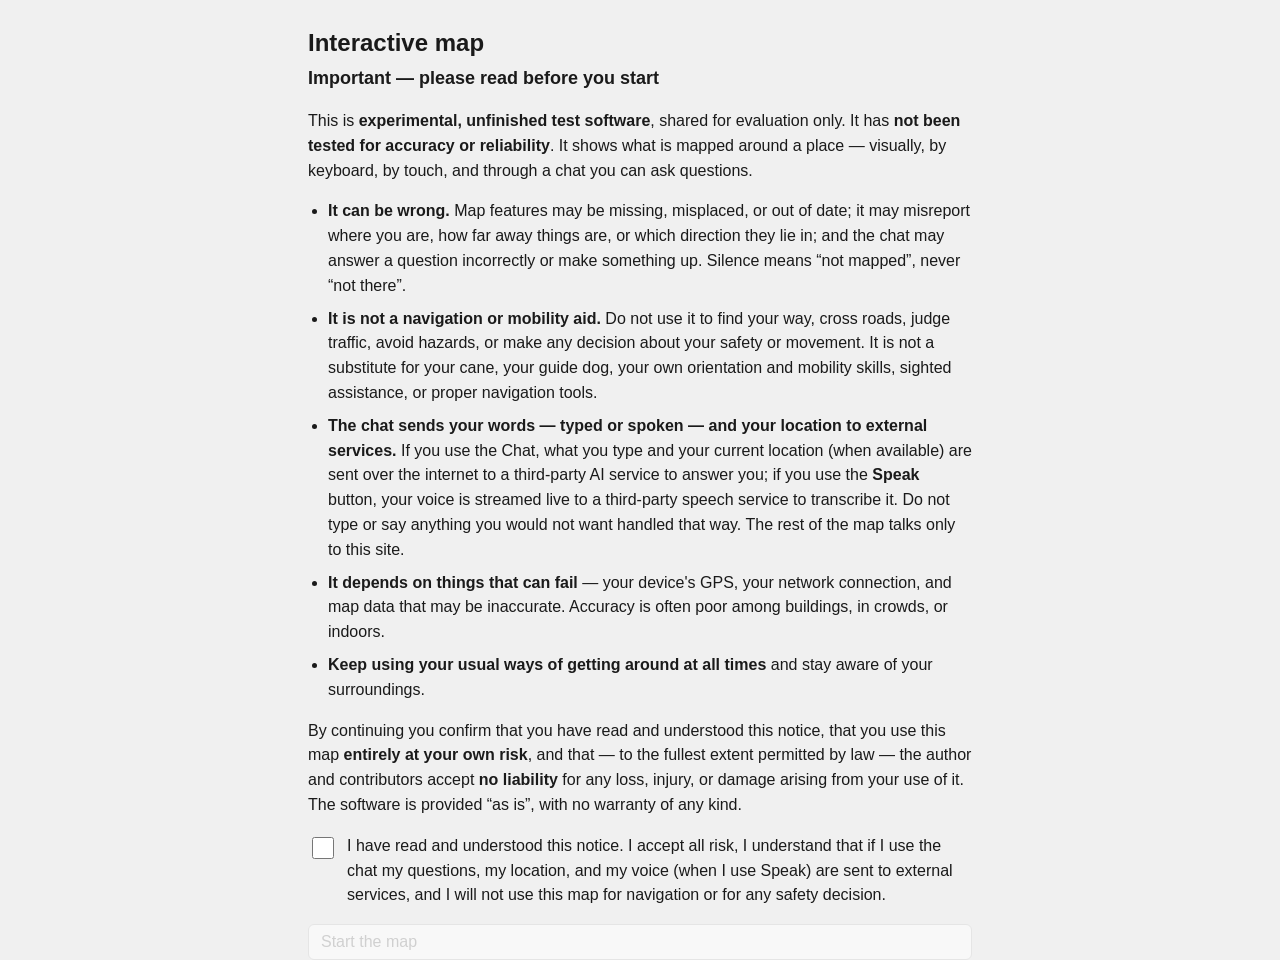
==== web-app/index.html @ 7e8e8bae "First load: slim index, preconnect, real-viewport warm-up, and an honest busy state Four pieces, one" ====
<!DOCTYPE html>
<html lang="en">
<head>
    <meta charset="UTF-8">
    <meta name="viewport" content="width=device-width, initial-scale=1.0">
    <title>Accessible Interactive Map</title>
    <!-- Tiles live on their own origin: set up that TLS connection while the
         page is still parsing, so the first index/tile fetch doesn't pay for
         it on the critical path. crossorigin because the app uses fetch()
         (CORS) — a plain preconnect would open the wrong kind of socket.
         (Dev tile overrides via ?tiles= just don't benefit; harmless.) -->
    <link rel="preconnect" href="https://tiles.a11ybob.com" crossorigin>
    <link rel="stylesheet" href="styles/main.css">
</head>
<body>
    <!-- ── Disclaimer gate ───────────────────────────────────────────────────
         Shown first, like every map in this family; the app (skip links,
         header, map, captions) stays hidden — and out of the accessibility
         tree — until accepted. Viewing the map is itself gaining information,
         so the terms come before the map, not before any one feature.
         Re-shown every visit (no localStorage). Acceptance is also the user
         gesture the speech engine needs. -->
    <main id="map-gate" class="map-gate">
        <h1>Interactive map</h1>
        <h2>Important — please read before you start</h2>
        <div class="map-gate__body">
            <p>
                This is <strong>experimental, unfinished test software</strong>, shared
                for evaluation only. It has <strong>not been tested for accuracy or
                reliability</strong>. It shows what is mapped around a place — visually,
                by keyboard, by touch, and through a chat you can ask questions.
            </p>
            <ul>
                <li>
                    <strong>It can be wrong.</strong> Map features may be missing,
                    misplaced, or out of date; it may misreport where you are, how far
                    away things are, or which direction they lie in; and the chat may
                    answer a question incorrectly or make something up. Silence means
                    &ldquo;not mapped&rdquo;, never &ldquo;not there&rdquo;.
                </li>
                <li>
                    <strong>It is not a navigation or mobility aid.</strong> Do not use
                    it to find your way, cross roads, judge traffic, avoid hazards, or
                    make any decision about your safety or movement. It is not a
                    substitute for your cane, your guide dog, your own orientation and
                    mobility skills, sighted assistance, or proper navigation tools.
                </li>
                <li>
                    <strong>The chat sends your words &mdash; typed or spoken &mdash; and
                    your location to external services.</strong> If you use the Chat, what
                    you type and your current location (when available) are sent over the
                    internet to a third-party AI service to answer you; if you use the
                    <strong>Speak</strong> button, your voice is streamed live to a
                    third-party speech service to transcribe it. Do not type or say
                    anything you would not want handled that way. The rest of the map
                    talks only to this site.
                </li>
                <li>
                    <strong>It depends on things that can fail</strong> — your device's
                    GPS, your network connection, and map data that may be inaccurate.
                    Accuracy is often poor among buildings, in crowds, or indoors.
                </li>
                <li>
                    <strong>Keep using your usual ways of getting around at all
                    times</strong> and stay aware of your surroundings.
                </li>
            </ul>
            <p class="map-gate__risk">
                By continuing you confirm that you have read and understood this notice,
                that you use this map <strong>entirely at your own risk</strong>, and
                that — to the fullest extent permitted by law — the author and
                contributors accept <strong>no liability</strong> for any loss, injury,
                or damage arising from your use of it. The software is provided
                &ldquo;as is&rdquo;, with no warranty of any kind.
            </p>
        </div>
        <p class="map-gate__consent">
            <label>
                <input type="checkbox" id="gate-accept">
                I have read and understood this notice. I accept all risk, I understand
                that if I use the chat my questions, my location, and my voice (when I
                use Speak) are sent to external services, and I will not use this map
                for navigation or for any safety decision.
            </label>
        </p>
        <button id="gate-start" class="control-button map-gate__start" type="button" disabled>
            Start the map
        </button>
    </main>

    <!-- Skip links: the first tab stops (tabindex 1, 2, 3 — ahead of every
         banded control). Visually hidden until focused. "Skip to map" lands on
         the first feature that is BOTH in a selected rotor category AND on
         screen — the same viewport-only focus set you reach tabbing in from the
         header — so the user arrives on something they can see and operate.
         "Skip to chat" lands on the chat input, ready to type; it hides with
         the panel (desktop off), like the compass link hides with the rose. -->
    <a href="#compass-navigator" id="skip-to-compass" class="skip-link" tabindex="1" hidden>Skip to compass</a>
    <a href="#map-svg" id="skip-to-map" class="skip-link" tabindex="2" hidden>Skip to map</a>
    <a href="#chat-input" id="skip-to-chat" class="skip-link" tabindex="3" hidden>Skip to chat</a>

    <!-- Control Sidebar -->
    <!-- The map's header (banner landmark), NAMED by the visible "Menu" text via
         aria-labelledby. "Menu" is heading-STYLED, not a heading — the page has
         exactly one heading in its outline, the sr-only H1 in <main>. -->
    <div id="control-sidebar" class="control-sidebar" role="banner" aria-labelledby="sidebar-label" hidden>
        <div class="sidebar-header">
            <div class="sidebar-title" id="sidebar-label">Menu</div>
            <button id="sidebar-toggle" class="sidebar-toggle" aria-label="Toggle sidebar" aria-expanded="true" tabindex="3">
                <span class="icon hamburger-icon" style="display: none;">☰</span>
                <span class="icon close-icon">✕</span>
            </button>
        </div>
        
        <div class="sidebar-content">
            <!-- Speak — the voice conversation, first stop in the menu. One tap
                 opens the hands-free loop (Chat.js); no panel needed to talk.
                 The typed conversation lives in the chat PANEL over the map;
                 the consent for what the chat sends off-device lives in the
                 page GATE, accepted before the map is seen at all. -->
            <button id="chat-speak" class="control-button" type="button" aria-pressed="false" tabindex="4">
                <span class="icon" aria-hidden="true">🎙️</span>
                <span class="label">Speak</span>
            </button>

            <!-- Settings live in a dialog (audio, location tracking, follow me,
                 heading up, navigation rose) so the header holds ACTIONS and
                 settings are one stop. -->
            <button id="open-settings" class="control-button" aria-haspopup="dialog" tabindex="4">
                <span class="icon" aria-hidden="true">⚙️</span>
                <span class="label">Settings</span>
            </button>


            <!-- Search Accordion -->
            <div class="accordion-item">
                <button class="accordion-header" aria-expanded="false" aria-controls="navigation-content" tabindex="5">
                    <span class="icon" aria-hidden="true">🔍</span>
                    <span class="label">Search</span>
                    <span class="accordion-arrow">▼</span>
                </button>
                <div id="navigation-content" class="accordion-content" hidden>
                    <div id="destination-search">
                        <label for="destination-input">Search the map</label>
                        <!-- No placeholder: muted placeholder text fails AAA 1.4.6
                             contrast and vanishes on input. A visible hint below
                             the field, wired with aria-describedby, replaces it. -->
                        <input type="text" id="destination-input" aria-describedby="search-hint" tabindex="6">
                        <button id="search-button" tabindex="7">Search</button>
                        <span id="search-hint" class="search-hint">Find a place, address, or feature — a library, a washroom, “123 Main Street”. Tick a box to show only accessible results.</span>
                    </div>
                </div>
            </div>
            
            <!-- Filter Accordion -->
            <div class="accordion-item">
                <button class="accordion-header" aria-expanded="false" aria-controls="filter-content" tabindex="100">
                    <span class="icon" aria-hidden="true">🎛️</span>
                    <span class="label">Filters</span>
                    <span class="accordion-arrow">▼</span>
                </button>
                <div id="filter-content" class="accordion-content" hidden>
                    <fieldset>
                        <legend class="screen-reader-only">Show map features by category</legend>
                        <div id="filter-groups"></div>
                    </fieldset>
                </div>
            </div>
            
            <!-- Map Level Accordion -->
            <div class="accordion-item">
                <button class="accordion-header" aria-expanded="false" aria-controls="level-content" tabindex="3500">
                    <span class="icon" aria-hidden="true">🛗</span>
                    <span class="label">Map level</span>
                    <span class="accordion-arrow">▼</span>
                </button>
                <div id="level-content" class="accordion-content" hidden>
                    <fieldset id="level-switch">
                        <legend>Map level — show any combination</legend>
                        <p class="level-hint" id="level-hint">Toronto stacks vertically. The street level is on by default; the underground and elevated levels are overlays you can switch on or off independently, in any combination.</p>
                        <label class="level-option"><input type="checkbox" name="map-level" value="above" tabindex="3501"> <span class="level-name">Elevated road <span class="level-sub">(Gardiner)</span></span></label>
                        <label class="level-option"><input type="checkbox" name="map-level" value="surface" checked tabindex="3502"> <span class="level-name">Street level</span></label>
                        <label class="level-option"><input type="checkbox" name="map-level" value="path" tabindex="3503"> <span class="level-name">Underground walkway <span class="level-sub">(PATH)</span></span></label>
                        <label class="level-option"><input type="checkbox" name="map-level" value="transit" tabindex="3504"> <span class="level-name">Rail transit <span class="level-sub">(subway / streetcar / LRT)</span></span></label>
                    </fieldset>
                </div>
            </div>

            <!-- Rotor Accordion -->
            <div class="accordion-item">
                <button class="accordion-header" aria-expanded="false" aria-controls="rotor-content" tabindex="4000">
                    <span class="icon" aria-hidden="true">🎯</span>
                    <span class="label">Rotor</span>
                    <span class="accordion-arrow">▼</span>
                </button>
                <div id="rotor-content" class="accordion-content" hidden>
                    <fieldset>
                        <legend class="screen-reader-only">Navigate by category or feature type</legend>
                        
                        <!-- Clear All button -->
                        <button type="button" class="clear-all-rotor" aria-label="Clear all rotor selections" tabindex="4001">
                            <span class="icon" aria-hidden="true">🗑️</span>
                            Clear All
                        </button>

                        <div id="rotor-groups"></div>
                    </fieldset>
                </div>
            </div>
        </div>
    </div>

    <main hidden>
        <h1 id="app-title" class="screen-reader-only" tabindex="-1">Interactive map demo</h1>
        <!-- Busy state between Start and the first full render: the dialog
             goes IMMEDIATELY, this shows in its place, and the announcement
             goes through #map-announcements ("Loading the map…" / "Map
             ready."). Static text, not a spinner — nothing to reduce for
             prefers-reduced-motion, and the map renders whole, never
             partially. -->
        <div id="map-busy" class="map-busy" hidden>
            <p class="map-busy__text">Loading the map&hellip;</p>
        </div>
        <div id="map-container">
            <!-- tabindex -1: programmatic focus only (the skip-link fallback). The
                 canvas is NOT a Tab stop — every visible feature already is, and the
                 compass gives the keydown host focus — so a stop here is friction. -->
            <svg id="map-svg" role="document" aria-label="Interactive map" tabindex="-1"
                 width="100%" height="100%" viewBox="0 0 800 600"
                 xmlns="http://www.w3.org/2000/svg">
                <!-- Map content that ROTATES in heading-up mode. The avatar
                     (#user-location) is kept OUTSIDE so it stays put at the centre
                     while the world turns around it. -->
                <g id="map-rotate">
                    <g id="map-tiles"></g>
                    <g id="map-features"></g>
                    <g id="map-labels"></g>
                    <g id="navigation-route"></g>
                </g>
                <g id="user-location"></g>
            </svg>
            
            <!-- Compass Navigator -->
            <div id="compass-navigator" class="compass-navigator" role="complementary" aria-label="Map navigation compass">
                <div class="compass-ring">
                    <button id="nav-n" class="nav-button nav-n" aria-label="Pan north" tabindex="8000">
                        <svg viewBox="0 0 24 24" aria-hidden="true">
                            <path d="M12 4 L8 12 L12 10 L16 12 Z"/>
                        </svg>
                    </button>
                    <button id="nav-ne" class="nav-button nav-ne" aria-label="Pan northeast" tabindex="8001">
                        <svg viewBox="0 0 24 24" aria-hidden="true">
                            <path d="M12 4 L8 12 L12 10 L16 12 Z" transform="rotate(45 12 12)"/>
                        </svg>
                    </button>
                    <button id="nav-e" class="nav-button nav-e" aria-label="Pan east" tabindex="8002">
                        <svg viewBox="0 0 24 24" aria-hidden="true">
                            <path d="M20 12 L12 8 L14 12 L12 16 Z"/>
                        </svg>
                    </button>
                    <button id="nav-se" class="nav-button nav-se" aria-label="Pan southeast" tabindex="8003">
                        <svg viewBox="0 0 24 24" aria-hidden="true">
                            <path d="M12 4 L8 12 L12 10 L16 12 Z" transform="rotate(135 12 12)"/>
                        </svg>
                    </button>
                    <button id="nav-s" class="nav-button nav-s" aria-label="Pan south" tabindex="8004">
                        <svg viewBox="0 0 24 24" aria-hidden="true">
                            <path d="M12 20 L16 12 L12 14 L8 12 Z"/>
                        </svg>
                    </button>
                    <button id="nav-sw" class="nav-button nav-sw" aria-label="Pan southwest" tabindex="8005">
                        <svg viewBox="0 0 24 24" aria-hidden="true">
                            <path d="M12 4 L8 12 L12 10 L16 12 Z" transform="rotate(-135 12 12)"/>
                        </svg>
                    </button>
                    <button id="nav-w" class="nav-button nav-w" aria-label="Pan west" tabindex="8006">
                        <svg viewBox="0 0 24 24" aria-hidden="true">
                            <path d="M4 12 L12 16 L10 12 L12 8 Z"/>
                        </svg>
                    </button>
                    <button id="nav-nw" class="nav-button nav-nw" aria-label="Pan northwest" tabindex="8007">
                        <svg viewBox="0 0 24 24" aria-hidden="true">
                            <path d="M12 4 L8 12 L12 10 L16 12 Z" transform="rotate(-45 12 12)"/>
                        </svg>
                    </button>
                </div>
                <div class="nav-center">
                    <button id="nav-zoom-in" class="nav-zoom nav-zoom-in" aria-label="Zoom in" tabindex="8008">
                        <svg viewBox="0 0 20 20" aria-hidden="true">
                            <path d="M10 3 v14 M3 10 h14" stroke-width="2"/>
                        </svg>
                    </button>
                    <div class="zoom-in-outline" aria-hidden="true"></div>
                    
                    <button id="nav-zoom-out" class="nav-zoom nav-zoom-out" aria-label="Zoom out" tabindex="8009">
                        <svg viewBox="0 0 20 20" aria-hidden="true">
                            <path d="M3 10 h14" stroke-width="2"/>
                        </svg>
                    </button>
                    <div class="zoom-out-outline" aria-hidden="true"></div>
                    
                    <button id="nav-center" class="nav-center-btn" aria-label="Center on current location" tabindex="8010">
                        <svg viewBox="0 0 20 20" aria-hidden="true">
                            <circle cx="10" cy="10" r="3"/>
                            <path d="M10 2 v4 M10 14 v4 M2 10 h4 M14 10 h4" stroke-width="1.5"/>
                        </svg>
                    </button>
                </div>
            </div>
        </div>
        

        <!-- Chat — the Knowledge Map's conversation, on the visual map. It
             REPLACES the old Quick describe / Detailed surroundings buttons:
             "where am I?" and "describe my surroundings" are now questions you
             ask, along with anything else.

             Two housings, one panel (ChatPanel.js):
             - DESKTOP: a floating panel over the map — moveable (drag the bar,
               or the Move button + arrow keys), resizable (the top-right grip,
               or the Resize button + arrow keys), and switchable off in
               Settings. By default it docks at the bottom, between the menu
               sidebar and the navigation rose.
             - MOBILE (narrow screens): the common split-screen pattern — map
               on top, this panel across the bottom, with a draggable divider
               (arrow keys when focused) controlling the ratio. Always open.

             Because the panel can be CLOSED, nothing aria-live lives in here:
             status messages go out through #map-announcements (the existing
             live region) via the Announcer; #chat-status below is the visible
             twin only. The transcript is NOT a live region either: it never
             double-announces and stays navigable for re-reading; answers are
             announced through the map's Announcer. -->
        <!-- Tab band 6000: the chat sits BETWEEN the header's bands (which end
             at the rotor, 4000s) and the navigation rose (8000s), with its own
             skip link.

             The divider is a SLIDER, not the ARIA window-splitter separator:
             sliders are the one widget every AT supports for real — NVDA/JAWS
             switch to focus mode on it so the arrows reach the page, and a
             touch screen reader gets its native adjust gesture (swipe up/
             down), which is the only non-drag control it has. Value = the
             chat's share of the screen. -->
        <div id="chat-divider" class="chat-divider" role="slider" tabindex="6000"
             aria-orientation="vertical" aria-controls="chat-panel"
             aria-label="Map and chat split"
             aria-valuemin="20" aria-valuemax="75" aria-valuenow="40"
             aria-valuetext="Chat 40% of the screen" hidden></div>
        <section id="chat-panel" class="chat-panel" role="region" aria-labelledby="chat-panel-title" hidden>
            <div class="chat-panel__bar">
                <span id="chat-panel-title" class="chat-panel__title"><span aria-hidden="true">💬 </span>Chat</span>
                <button id="chat-panel-move" class="chat-panel__tool" type="button" tabindex="6001"
                        aria-describedby="chat-panel-keys">Move</button>
                <button id="chat-panel-resize" class="chat-panel__tool" type="button" tabindex="6002"
                        aria-describedby="chat-panel-keys">Resize</button>
                <span id="chat-panel-keys" class="screen-reader-only">Use the arrow keys. With a screen reader, hold Alt and Shift with the arrow.</span>
            </div>
            <form id="chat-form" class="chat-form">
                <label for="chat-input" class="chat-label">Ask about where you are, or anywhere on the map</label>
                <div class="chat-inputrow">
                    <input id="chat-input" class="chat-input" type="text"
                           aria-describedby="chat-hint" enterkeyhint="send" tabindex="6003">
                    <button id="chat-send" class="control-button chat-btn" type="submit" tabindex="6004">Send</button>
                </div>
                <p id="chat-hint" class="chat-hint">
                    For example: &ldquo;what&rsquo;s near me?&rdquo;, &ldquo;is there
                    a step-free caf&eacute; nearby?&rdquo;, &ldquo;what buses serve
                    here?&rdquo;, or &ldquo;what&rsquo;s this area known for?&rdquo;
                </p>
            </form>
            <section class="chat-logwrap" aria-label="Conversation">
                <div id="chat-log" class="chat-log"></div>
            </section>
            <!-- Status: "Thinking…", "Listening…", errors. VISIBLE ONLY — the
                 announcement itself goes through #map-announcements. -->
            <p id="chat-status" class="chat-status"></p>
            <div class="chat-panel__grip" aria-hidden="true"></div>
        </section>

        <!-- Location read-out. NOT a live region: a GPS watch fires ~1/sec and the
             coordinates jitter at the 6th decimal even when stationary, so an
             aria-live panel here spams the screen reader with raw numbers. The
             coordinates stay VISIBLE and readable on demand; spoken feedback comes
             from the throttled proximity announcements + the "Where am I?" button,
             which speak NAMED places, not numbers, through #map-announcements. -->
        <div id="location-info" class="location-info">
            <p>Current location: <span id="current-location">Unknown</span></p>
            <p>Accuracy: <span id="location-accuracy">N/A</span></p>
        </div>

        <!-- Captions: the VISIBLE twin of everything spoken, for Deaf/deafened and
             sighted users. aria-hidden so screen readers don't double-announce — the
             speech itself comes from #map-announcements. Latest line is emphasised;
             a short scrollback keeps the last few so you can re-read what just went by. -->
        <div id="captions-panel" class="captions-panel" aria-hidden="true">
            <h2 class="captions-title">Spoken</h2>
            <ol id="captions-log" class="captions-log"></ol>
        </div>
    </main>

    <div id="debug-panel" class="debug-panel" style="display: none;">
        <h3>Debug Controls</h3>
        <label for="lat-input">Latitude:</label>
        <input type="number" id="lat-input" step="0.0001" value="40.7128">
        <label for="lng-input">Longitude:</label>
        <input type="number" id="lng-input" step="0.0001" value="-74.0060">
        <button id="set-location">Set Location</button>
    </div>

    <!-- Sticky name tooltip + point marker (filled in from each feature's
         aria-label on focus/hover; aria-hidden — the name is announced from the
         feature itself). Ported from the east-end Toronto / terminal maps. -->
    <div id="poiTooltip" class="poi-tooltip" aria-hidden="true" hidden>
        <span class="poi-tooltip-title"></span>
    </div>
    <div id="poiMarker" class="poi-marker" aria-hidden="true" hidden></div>

    <!-- Detailed surroundings: a one-off, deliberate full read-out. A real modal
         dialog (focus trapped, Escape closes, focus returns to its button) is right
         HERE because it's requested on demand and you want to dwell on / scroll it —
         unlike the continuous Auto-describe, which must never steal focus. -->
    <div id="detail-modal" class="detail-modal" role="dialog" aria-modal="true"
         aria-labelledby="detail-modal-title" hidden>
        <div class="detail-modal__panel" role="document">
            <h2 id="detail-modal-title" class="detail-modal__title">Your surroundings</h2>
            <div id="detail-modal-body" class="detail-modal__body"></div>
            <button id="detail-modal-close" class="detail-modal__close" type="button">Close</button>
        </div>
    </div>

    <!-- Settings dialog. Same modal idiom as the detail modal (focus trapped,
         Escape closes, focus returns to the Settings button), but with a real
         Tab CYCLE — it holds several controls, not one.
         - Audio: ON = announcements (hover/touch/focus/status) are SPOKEN,
           latest-wins, so a sweeping finger never hears a queued backlog.
           OFF (or no speech engine) = the polite live region, one voice.
         - Track Location: the GPS watch (was a header button).
         - Navigation rose: shows/hides the on-map compass controls.
         Audio and the rose persist across visits. -->
    <div id="settings-modal" class="detail-modal" role="dialog" aria-modal="true"
         aria-labelledby="settings-modal-title" hidden>
        <div class="detail-modal__panel" role="document">
            <h2 id="settings-modal-title" class="detail-modal__title">Settings</h2>
            <div class="detail-modal__body settings-body">
                <button id="toggle-audio" class="control-button" aria-pressed="true">
                    <span class="icon" aria-hidden="true">🔊</span>
                    <span class="label">Audio</span>
                </button>
                <button id="toggle-tracking" class="control-button" aria-pressed="false">
                    <span class="icon" aria-hidden="true">📍</span>
                    <span class="label">Track Location</span>
                </button>
                <!-- The Context/Knowledge maps' follow-along mode, same name here:
                     a running commentary as you move AND as you turn (rotation
                     counts as movement — vital when you're jostled in a crowd). -->
                <button id="describe-auto" class="control-button" aria-pressed="false">
                    <span class="icon" aria-hidden="true">🚶</span>
                    <span class="label">Follow me</span>
                </button>
                <!-- Off by default = north-up. On, the map turns so the way you
                     face is always up; it also loads a wider tile area to cover
                     the rotated corners, so it's opt-in to keep the default view
                     light for screen-reader users. -->
                <button id="toggle-heading-up" class="control-button" aria-pressed="false">
                    <span class="icon" aria-hidden="true">🔄</span>
                    <span class="label">Heading up</span>
                </button>
                <button id="toggle-compass" class="control-button" aria-pressed="true">
                    <span class="icon" aria-hidden="true">🧭</span>
                    <span class="label">Navigation rose</span>
                </button>
                <!-- Desktop only: shows/hides the floating chat panel (speaking
                     still works with it closed — the Speak button is in the
                     menu). On mobile the split-screen panel is always open and
                     this button is hidden. Persists. -->
                <button id="toggle-chat-panel" class="control-button" aria-pressed="true">
                    <span class="icon" aria-hidden="true">💬</span>
                    <span class="label">Chat panel</span>
                </button>
            </div>
            <button id="settings-modal-close" class="detail-modal__close" type="button">Close</button>
        </div>
    </div>

    <!-- Pako library for gzip decompression fallback (self-hosted, no CDN) -->
    <script src="vendor/pako.min.js"></script>
    <script type="module" src="src/app.js"></script>

    <!-- Live region for announcements -->
    <div id="map-announcements" aria-live="polite" aria-atomic="true" class="screen-reader-only"></div>
</body>
</html>
---- web-app/styles/main.css ----
* {
    box-sizing: border-box;
}

html {
    font-size: 16px; /* Base font size */
}

body {
    margin: 0;
    padding: 0;
    font-family: -apple-system, BlinkMacSystemFont, 'Segoe UI', Roboto, sans-serif;
    font-size: 1rem;
    background: #f0f0f0;
    color: #333;
}

.screen-reader-only {
    position: absolute;
    width: 1px;
    height: 1px;
    padding: 0;
    margin: -1px;
    overflow: hidden;
    clip: rect(0, 0, 0, 0);
    white-space: nowrap;
    border: 0;
}

/* Skip links — off-screen until focused, then pinned top-left. White on dark
   blue is ~9:1 (AAA); generous height/padding clears the WCAG 2.2 target size. */
/* An authored display beats the [hidden] attribute's UA display:none — make
   hidden mean hidden (the compass toggle hides the skip-to-compass link; the
   disclaimer gate hides the whole app main until accepted). */
.skip-link[hidden],
main[hidden] {
    display: none;
}

/* ---- Disclaimer gate: shown before the map, like every map in this family. */
.map-gate {
    max-width: 44rem;
    margin: 0 auto;
    padding: 1.5rem 1.25rem 3rem;
    font-size: 1rem;
    line-height: 1.55;
    color: #1a1a1a;
}
.map-gate h1 {
    font-size: 1.5rem;
    margin: 0 0 0.25rem;
}
.map-gate h2 {
    font-size: 1.125rem;
    margin: 0 0 0.75rem;
}
.map-gate__body ul {
    padding-left: 1.25rem;
}
.map-gate__body li {
    margin-bottom: 0.5rem;
}
.map-gate__consent label {
    display: flex;
    gap: 0.625rem;
    align-items: flex-start;
}
.map-gate__consent input {
    width: 1.375rem;
    height: 1.375rem;
    flex: none;
}
.map-gate__start {
    width: auto;
    font-size: 1rem;
    padding: 0.625rem 1.25rem;
    margin-top: 0.75rem;
}
.map-gate__start:disabled {
    opacity: 0.55;
    cursor: not-allowed;
}

.skip-link {
    position: absolute;
    left: 0.5rem;
    top: -10rem;
    z-index: 200;
    display: inline-flex;
    align-items: center;
    min-height: 44px;
    padding: 0.5rem 0.875rem;
    background: #08407a;
    color: #ffffff;
    font-size: 1rem;
    text-decoration: underline;
    border-radius: 0 0 4px 4px;
}

.skip-link:focus {
    top: 0;
    outline: 3px solid #ffffff;
    outline-offset: -3px;
}


/* Control Sidebar */
.control-sidebar {
    position: fixed;
    top: 1rem;
    left: 1rem;
    width: 15rem; /* 240px */
    max-height: calc(100vh - 2rem);
    background: rgba(255, 255, 255, 0.98);
    backdrop-filter: blur(10px);
    -webkit-backdrop-filter: blur(10px);
    box-shadow: 0 4px 20px rgba(0, 0, 0, 0.15);
    border-radius: 0.5rem;
    z-index: 90;
    transition: transform 0.3s ease;
    overflow-y: auto;
    overflow-x: hidden;
}

.control-sidebar.collapsed {
    width: auto;
    overflow: hidden;
}

.control-sidebar.collapsed .sidebar-content {
    display: none;
}

.control-sidebar.collapsed .sidebar-header {
    border-bottom: none;
}

/* Sidebar Header */
.sidebar-header {
    display: flex;
    justify-content: space-between;
    align-items: center;
    padding: 0.5rem 0.75rem;
    border-bottom: 1px solid rgba(0, 0, 0, 0.1);
}

.sidebar-title {
    margin: 0;
    font-size: 0.875rem; /* 14px */
    font-weight: 600;
    white-space: nowrap;
    overflow: hidden;
    text-overflow: ellipsis;
}

.sidebar-toggle {
    background: transparent;
    border: none;
    border-radius: 4px;
    cursor: pointer;
    padding: 0.5rem;
    font-size: 1.25rem;
    transition: all 0.2s;
    display: flex;
    align-items: center;
    justify-content: center;
    width: 2rem;
    height: 2rem;
    margin-left: 0.5rem;
    flex-shrink: 0;
}

.sidebar-toggle:hover {
    background: rgba(0, 0, 0, 0.05);
}

.sidebar-toggle:focus {
    outline: 2px solid #0066ff;
    outline-offset: 2px;
}

.control-sidebar.collapsed .sidebar-toggle .icon {
    transform: rotate(180deg);
}

/* Sidebar Content */
.sidebar-content {
    padding: 0.75rem;
    display: flex;
    flex-direction: column;
    gap: 0.5rem;
}

/* Control Buttons */
.control-button {
    width: 100%;
    padding: 0.5rem 0.75rem;
    border: 1px solid #ddd;
    background: #fff;
    border-radius: 6px;
    cursor: pointer;
    font-size: 1rem; /* 16px - default */
    display: flex;
    align-items: center;
    gap: 0.5rem;
    transition: background 0.15s ease, border-color 0.15s ease;
    text-align: left;
    white-space: nowrap;
    overflow: hidden;
}

.control-button:hover {
    background: #f8f8f8;
    border-color: #999;
}

.control-button:focus {
    outline: 2px solid #0066ff;
    outline-offset: 2px;
}

.control-button[aria-pressed="true"] {
    background: #e3f2fd;
    color: #0066ff;
    border-color: #0066ff;
}

.control-button .icon {
    font-size: 0.875rem;
    flex-shrink: 0;
}

.control-button .label {
    flex: 1;
    white-space: nowrap;
}

/* Accordion Styles */
.accordion-item {
    border: 1px solid #ddd;
    border-radius: 6px;
    overflow: hidden;
}

.accordion-header {
    width: 100%;
    padding: 0.5rem 0.75rem;
    background: #fff;
    border: none;
    cursor: pointer;
    font-size: 0.8rem;
    display: flex;
    align-items: center;
    gap: 0.5rem;
    transition: background 0.15s ease;
    text-align: left;
    white-space: nowrap;
    overflow: hidden;
}

.accordion-header:hover {
    background: #f8f8f8;
}

.accordion-header:focus {
    outline: 2px solid #0066ff;
    outline-offset: -2px;
}

.accordion-header .icon {
    font-size: 0.875rem;
    flex-shrink: 0;
}

.accordion-arrow {
    margin-left: auto;
    transition: transform 0.2s;
    font-size: 0.8rem;
}

.accordion-header[aria-expanded="true"] .accordion-arrow {
    transform: rotate(180deg);
}

.accordion-content {
    padding: 0.5rem 0.75rem;
    background: #f9f9f9;
}

.accordion-content fieldset {
    border: none;
    padding: 0;
    margin: 0;
}

.accordion-content label {
    display: block;
    padding: 0.25rem 0;
    cursor: pointer;
    font-size: 0.6875rem;
    white-space: nowrap;
    overflow: hidden;
    text-overflow: ellipsis;
}

.accordion-content label:hover {
    background: rgba(0, 0, 0, 0.05);
    padding-left: 0.5rem;
    margin-left: -0.5rem;
    margin-right: -0.5rem;
}

.accordion-content input {
    margin-right: 0.5rem;
}

/* Filter and Rotor Categories */
.filter-category,
.rotor-category {
    margin-bottom: 0.75rem;
    padding-bottom: 0.5rem;
    border-bottom: 1px solid rgba(0, 0, 0, 0.1);
}

.filter-category:last-child,
.rotor-category:last-child {
    border-bottom: none;
    margin-bottom: 0;
}

.filter-category-title,
.rotor-category-title {
    font-size: 0.625rem;
    font-weight: 600;
    text-transform: uppercase;
    color: #333;
    margin: 0 0 0.25rem 0;
    letter-spacing: 0.02em;
}

.filter-category label,
.rotor-category label {
    margin-left: 0.5rem;
    font-size: 0.6875rem;
}

/* Filter Subcategories */
.filter-subcategory {
    margin-bottom: 0.5rem;
    margin-left: 0.5rem;
    padding-left: 0.5rem;
    border-left: 2px solid rgba(0, 0, 0, 0.1);
}

.filter-subcategory:last-child {
    margin-bottom: 0;
}

.filter-subcategory-title {
    font-size: 0.5625rem;
    font-weight: 500;
    color: #333;
    margin: 0 0 0.25rem 0;
    text-transform: none;
}

.filter-subcategory label {
    margin-left: 0.25rem;
    font-size: 0.625rem;
}

/* Filter Accordion Items */
.filter-accordion-item {
    border: 1px solid rgba(0, 0, 0, 0.1);
    border-radius: 4px;
    margin-bottom: 0.25rem;
    overflow: hidden;
}

.filter-accordion-item:last-child {
    margin-bottom: 0;
}

.filter-accordion-header {
    width: 100%;
    padding: 0.375rem 0.5rem;
    background: #f8f9fa;
    border: none;
    cursor: pointer;
    font-size: 0.6875rem;
    display: flex;
    align-items: center;
    gap: 0.375rem;
    transition: background 0.15s ease;
    text-align: left;
    white-space: nowrap;
    overflow: hidden;
}

.filter-accordion-header:hover {
    background: #e9ecef;
}

.filter-accordion-header:focus {
    outline: 2px solid #0066ff;
    outline-offset: -2px;
}

.filter-accordion-header .icon {
    font-size: 0.75rem;
    flex-shrink: 0;
}

.filter-accordion-header .label {
    flex: 1;
    font-weight: 500;
}

.filter-accordion-header .accordion-arrow {
    margin-left: auto;
    transition: transform 0.2s;
    font-size: 0.625rem;
}

.filter-accordion-header[aria-expanded="true"] .accordion-arrow {
    transform: rotate(180deg);
}

.filter-accordion-content {
    padding: 0.375rem 0.5rem;
    background: #ffffff;
    border-top: 1px solid rgba(0, 0, 0, 0.05);
}

.filter-accordion-content label {
    display: block;
    padding: 0.1875rem 0;
    cursor: pointer;
    font-size: 0.625rem;
    white-space: nowrap;
    overflow: hidden;
    text-overflow: ellipsis;
}

.filter-accordion-content label:hover {
    background: rgba(0, 0, 0, 0.03);
    padding-left: 0.25rem;
    margin-left: -0.25rem;
    margin-right: -0.25rem;
}

.filter-accordion-content input {
    margin-right: 0.375rem;
}


main {
    display: block;
    height: 100vh;
    position: relative;
}

#map-container {
    width: 100%;
    height: 100%;
    position: relative;
    background: #e5e3df;
    overflow: hidden;
    /* Enable touch events for pinch-to-zoom */
    touch-action: none;
}

#map-svg {
    width: 100%;
    height: 100%;
    background: #e5e3df;
}

/* Ensure map tiles render properly */
#map-tiles {
    /* Ensure tiles are behind features */
    opacity: 1;
    transition: opacity 0.3s ease;
}

#map-tiles image {
    /* Ensure no borders */
    border: none;
    stroke: none;
    /* Prevent selection highlighting */
    pointer-events: none;
}

/* Remove outlines but preserve intentional strokes */
#map-svg * {
    outline: none;
}

/* Remove default focus styles from map features */
#map-features polygon:focus,
#map-features polyline:focus,
#map-features circle:focus {
    outline: none;
}

/* Focus outline styling */
#focus-outline {
    pointer-events: none;
    z-index: 1000;
}

/* Style map features */
#map-features polygon,
#map-features polyline,
#map-features circle {
    stroke-linejoin: round;
    stroke-linecap: round;
    pointer-events: auto;
    cursor: pointer;
}

/* ---- Target size (WCAG 2.5.8): marker dots at a constant 24px SCREEN target ----
   Markers are baked as r=5 in SVG user units, so they'd scale with zoom. The
   viewer instead drives the radius from the current scale (MapRenderer.updateViewBox
   sets --target-r = 12 * 2^(18-zoom) user-units = a 12px screen radius), so every
   dot renders at a 24px hittable target at EVERY zoom. The CSS geometry property
   `r` overrides the baked attribute. Aggregation has already spaced markers >=24px
   apart, so the dots sit tangent, not overlapping. Cluster markers are a little
   larger so they read as a group. Fallbacks keep markers visible if the var is
   ever unset. */
/* POI markers: a SMALL visible dot with a transparent 24px-screen TOUCH ring
   (WCAG 2.5.8). The dot stays small so it never buries the map (Bob 2026-06-20) —
   the target size is carried by the transparent stroke (pointer-events:all), not
   by the visible mark. Sizes are constant-screen via vars set per zoom in
   MapRenderer.updateViewBox (paint-order:stroke keeps the colour fill on top). */
#map-tiles circle {
    r: var(--dot-r, 5px);
    stroke: transparent;
    stroke-width: var(--hit-ring, 14px);
    paint-order: stroke;
    pointer-events: all;
}
#map-tiles g.cluster > circle { r: var(--cluster-r, 7px); }

/* ---- Road rendering pass (target size + low-vision perceptibility) ----
   Hit-corridor (WCAG 2.5.8): the baked transparent .road-hit stroke makes the
   whole road a 24px-SCREEN hittable target regardless of its thin visible line.
   non-scaling-stroke keeps it a constant 24px at every zoom; pointer-events:stroke
   so only the corridor catches (the visible stroke is pointer-events:none). */
#map-tiles .road-hit {
    vector-effect: non-scaling-stroke;
    stroke: transparent;
    fill: none;
    stroke-width: 24px;
    pointer-events: stroke;
}
/* Never-hairline (low vision): pin road + casing strokes to a constant screen
   width so they never thin to a hair when zoomed out. */
#map-tiles g.road [stroke]:not([stroke="none"]),
#map-tiles g.road-casings [stroke]:not([stroke="none"]) {
    vector-effect: non-scaling-stroke;
}

/* Ensure proper rendering order */
#roads-group {
    /* Roads should render under buildings */
}

.road-casing {
    /* Road casings provide the border */
    opacity: 0.8;
}

.road {
    /* Road surface */
}

/* In-road street names. Bob: a thin minor-road casing isn't wide enough to back the
   name, so it spilled onto the terrain as unreadable dark-on-green. Give the label a
   WHITE HALO so it stays legible wherever it sits — on the road OR off it. The halo
   is non-scaling (constant screen width) and painted BEHIND the fill; the text size
   is the constant-screen --label-size. The dark-map + high-contrast blocks flip the
   colours (light text, dark halo) and inherit the rest. (Halo + text invert together
   under macOS Invert, so legibility survives.) */
#map-tiles text.road-label {
    font-size: var(--label-size);
    font-weight: 600;
    fill: #1a1a1a;
    stroke: #ffffff;
    stroke-width: 3.5px;
    stroke-linejoin: round;
    vector-effect: non-scaling-stroke;
    paint-order: stroke;
}

/* Heading-up rotation: labels RIDE the rotating map (a road name stays in its casing,
   along the road). When the map's rotation would make a label read UPSIDE-DOWN, the
   viewer adds .label-flip and we rotate it 180° around its own centre (transform-box:
   fill-box) so it reads the right way up — still in the casing. */
#map-tiles text.label-flip {
    transform-box: fill-box;
    transform-origin: center;
    transform: rotate(180deg);
}

#map-container:focus {
    outline: 3px solid #4285F4;
    outline-offset: -3px;
}

/* The map canvas is tab-reachable (tabindex on #map-svg); inset so the ring
   stays visible when the canvas fills the viewport edge-to-edge. */
#map-svg:focus {
    outline: 3px solid #4285F4;
    outline-offset: -3px;
}

/* ---- Non-text contrast: feature boundaries (WCAG 1.4.11) ----
   The soft OSM fills are kept, but every area feature and road casing gets a
   mid-GREY boundary that clears 3:1 on the light map background (#e5e3df ~5:1
   at #5f5f5f). Grey is deliberate: macOS "Invert colours" just flips a grey's
   luminance so the boundary's contrast survives, whereas a coloured edge can
   invert into a low-contrast hue (green -> magenta). Road COLOURS are left
   alone (they carry meaning) — the casing provides their boundary. The high-
   contrast media query darkens these further. */
#map-tiles :is(g.building, g.landuse, g.park, g.vegetation, g.water, g.parking,
               g.religious, g.natural, g.aeroway, g.indoor, g.man_made,
               g.barrier, g.railway) [stroke]:not([stroke="none"]):not(.level-line):not(.level-halo):not(.level-casing):not(.level-area):not(.underpass-line),
#map-tiles g.road-casings [stroke]:not([stroke="none"]) {
    stroke: #5f5f5f;
}


/* ---- Multi-level model: independent OVERLAY toggles (checkboxes) -------
   Tile features carry data-level for off-surface planes (path / subway / above); the
   street level is untagged. Each plane is an independent checkbox (Bob, 2026-06-23):
   LevelSwitch adds a `show-<plane>` class to #map-tiles when its box is checked, so
   you can show any COMBINATION (e.g. street + Gardiner + subway). Pure CSS so it also
   governs tiles injected later. */
/* An off-surface plane is hidden UNLESS its toggle is on. */
#map-tiles:not(.show-above)  [data-level="above"]  { display: none; }
#map-tiles:not(.show-path)   [data-level="path"]   { display: none; }
#map-tiles:not(.show-transit) [data-level="transit"] { display: none; }
/* The street level (untagged groups + their per-category casings) hides only if its
   own toggle is off. (Exclude the pooled level casings, which follow their plane.) */
#map-tiles:not(.show-surface) :is([role="img"]:not([data-level]), [class$="-casings"]:not(.levels-casings)) { display: none; }
/* The whole map keeps working as usual when an overlay is on (Bob, 2026-06-23) —
   FULL brightness AND fully interactive (hover, keyboard, tooltips). An overlay just
   sits ON TOP and COVERS its own footprint: where the Gardiner is drawn it's opaque
   and its wide hit-corridor (below) intercepts the pointer, so you get the Gardiner
   there, not Lake Shore peeping through — everywhere else the street is untouched. */

/* Active sub-plane PROMINENCE: when its plane is selected, an off-surface feature
   reads as a BOLD CASED ROUTE over the FULL-BRIGHTNESS street level — a wide light
   HALO (clear-space moat that punches clear space through the base map) + a dark
   CASING + a bold coloured line. This halo is what makes the overlay legible without
   dimming anything else. The .level-* parts are baked by the generator and only
   paint when the feature is shown (its plane is active); they ride the top z-tier so
   the halo clears the base. Constant screen width via non-scaling-stroke. */
#map-tiles :is(.level-halo, .level-casing, .level-line) {
    fill: none; vector-effect: non-scaling-stroke;
    stroke-linecap: round; stroke-linejoin: round; pointer-events: none;
}
#map-tiles .level-halo   { stroke: #f4f3ef; stroke-width: 18px; }
#map-tiles .level-casing { stroke: #2c3034; stroke-width: 10px; }
#map-tiles .level-line   { stroke-width: 6px; stroke-dasharray: none; }
#map-tiles [data-level="path"]   .level-line { stroke: #1565c0; }
#map-tiles [data-level="transit"] .level-line { stroke: #7b1fa2; }
#map-tiles [data-level="above"]  .level-line { stroke: #c0561f; }
/* The elevated road (Gardiner) COVERS its whole footprint, like a solid deck on top
   of the map: a WIDE opaque halo spans the parallel carriageways (covering the
   surface POIs / labels / Lake Shore beneath), the casing is the structure edge, and
   the orange lanes ride on top. A matching wide HIT-corridor means hovering anywhere
   across the deck reports "Gardiner Expressway", never the surface peeping through.
   Scoped to the above plane so the PATH/subway keep their slim cased look. The rest
   of the map stays fully interactive — only the deck's own footprint is covered. */
/* NB: the halo is POOLED (a sibling of the feature group, carrying data-level on
   ITSELF), so it's matched by .level-halo[data-level=...], not a descendant selector.
   The hit-corridor stays INSIDE the group, so it is a descendant. */
#map-tiles .level-halo[data-level="above"] { stroke-width: 44px; }  /* light deck surface, spans + COVERS the footprint */
#map-tiles [data-level="above"] .road-hit  { stroke-width: 44px; }  /* match: whole deck reports the Gardiner */
/* Off-surface AREAS (e.g. the PATH concourse): solid prominent fill + dark edge. */
#map-tiles .level-area {
    vector-effect: non-scaling-stroke; stroke: #2c3034; stroke-width: 2px; paint-order: stroke;
}
#map-tiles [data-level="path"]   .level-area { fill: #cfe3f7; fill-opacity: 0.9; }
#map-tiles [data-level="transit"] .level-area { fill: #e7d6f2; fill-opacity: 0.9; }
#map-tiles [data-level="above"]  .level-area { fill: #f3ddcf; fill-opacity: 0.9; }
@media (prefers-color-scheme: dark) {
    #map-tiles .level-halo   { stroke: #14171a; }
    #map-tiles .level-casing { stroke: #c9cdd1; }
    #map-tiles [data-level="path"]   .level-line { stroke: #6db3f2; }
    #map-tiles [data-level="transit"] .level-line { stroke: #c79df0; }
    #map-tiles [data-level="above"]  .level-line { stroke: #f0a06b; }
    #map-tiles .level-area { stroke: #c9cdd1; }
    #map-tiles [data-level="path"]   .level-area { fill: #16314a; }
    #map-tiles [data-level="transit"] .level-area { fill: #2e1a40; }
    #map-tiles [data-level="above"]  .level-area { fill: #43271a; }
}

/* Underpasses — non-PATH underground pedestrian connections (station underpasses,
   ped tunnels). A DOTTED surface annotation, shown by default with its own filter
   (the .underpass group class drives hide/show; this styles the line). Distinct from
   the PATH (its own plane) and from ordinary footways. Round dots via a 0-length
   dash + round cap; constant screen size. */
#map-tiles .underpass-line {
    stroke: #5a6b7a;
    stroke-width: 2.5px;
    stroke-dasharray: 0 7;
    stroke-linecap: round;
    vector-effect: non-scaling-stroke;
}
@media (prefers-color-scheme: dark) {
    #map-tiles .underpass-line { stroke: #a6b6c4; }
}

/* Underground parking — vehicle infrastructure, OFF by default (its own filter).
   When toggled on it reads as an 'underground structure': a muted fill with a dashed
   outline (areas), distinct from surface parking. Carved out of the dark catch-alls
   so the colour holds. Areas get the dashed stroke; a node keeps its marker hit-ring
   (stroke only on polygon/path) and just takes the fill colour. */
#map-tiles .ugparking { fill: #2f6090; }
#map-tiles :is(polygon, path).ugparking {
    fill-opacity: 0.45; stroke: #1f4366;
    stroke-width: 1.5px; stroke-dasharray: 5 3; vector-effect: non-scaling-stroke;
}
@media (prefers-color-scheme: dark) {
    #map-tiles .ugparking { fill: #6fa3d6; }
    #map-tiles :is(polygon, path).ugparking { fill: #1c3450; fill-opacity: 0.55; stroke: #7ea8d6; }
}

/* Level switcher control (in the accordion, like Filters / Rotor) */
#level-switch { border: 0; margin: 0; padding: 0; }
#level-switch .level-hint { font-size: 0.8125rem; color: #3a3a3a; margin: 0 0 0.5rem; line-height: 1.4; }
.level-option { display: flex; align-items: baseline; gap: 0.5rem; padding: 0.4rem 0.25rem; cursor: pointer; }
.level-option input { margin: 0; flex: none; }
.level-sub { color: #555; }
@media (prefers-color-scheme: dark) {
    #level-switch .level-hint { color: #c7c7c7; }
    .level-sub { color: #b8b8b8; }
}


/* Navigation styles within accordion */

#destination-search {
    margin-bottom: 0.75rem;
}

#destination-search label {
    display: block;
    margin-bottom: 0.3rem;
    font-weight: 600;
    font-size: 0.9rem;
}

/* type="text" ONLY — without it this also matched the filter <input type=checkbox>
   (ID specificity beating .search-a11y-filter input), blowing the checkbox to 100%
   width and squeezing its label to zero (the "unlabelled checkboxes" bug). */
#destination-search input[type="text"] {
    width: 100%;
    box-sizing: border-box;
    padding: 0.55rem 0.65rem;
    border: 1px solid #ddd;
    border-radius: 4px;
    font-size: 1rem;          /* readable, and avoids iOS focus-zoom */
    margin-bottom: 0.5rem;
}

#destination-search input[type="text"]:focus {
    outline: 3px solid #4285F4;
    outline-offset: 2px;
    border-color: #4285F4;
}

/* :not(.search-result) — the result list items are <button>s inside
   #destination-search too; without this they'd inherit the blue Search-button
   look (blue card + dark text = poor contrast). They get their own card style. */
#destination-search button:not(.search-result) {
    padding: 0.55rem 0.75rem;
    background: #4285F4;
    color: #fff;
    border: none;
    border-radius: 4px;
    cursor: pointer;
    font-size: 0.95rem;
    width: 100%;
    transition: background 0.2s;
}

#destination-search button:not(.search-result):hover {
    background: #3367D6;
}

#destination-search button:not(.search-result):focus {
    outline: 2px solid #0066ff;
    outline-offset: 2px;
}

#directions-list {
    max-height: 200px;
    overflow-y: auto;
    font-size: 0.75rem;
    line-height: 1.4;
}

.location-info {
    position: absolute;
    bottom: 1rem;
    left: 1rem;
    background: #fff;
    padding: 1rem;
    border-radius: 4px;
    box-shadow: 0 2px 4px rgba(0,0,0,0.2);
    font-size: 0.9rem;
}

.location-info p {
    margin: 0 0 0.5rem 0;
}

.location-info p:last-child {
    margin-bottom: 0;
}

.debug-panel {
    position: absolute;
    bottom: 1rem;
    right: 1rem;
    background: #fff;
    padding: 1rem;
    border-radius: 4px;
    box-shadow: 0 2px 4px rgba(0,0,0,0.2);
    width: 300px;
}

.debug-panel h3 {
    margin: 0 0 1rem 0;
    font-size: 1rem;
}

.debug-panel label {
    display: block;
    margin-bottom: 0.25rem;
    font-size: 0.9rem;
}

.debug-panel input {
    width: 100%;
    padding: 0.25rem;
    margin-bottom: 0.5rem;
    border: 1px solid #ddd;
    border-radius: 2px;
}

.debug-panel button {
    padding: 0.5rem 1rem;
    background: #4285F4;
    color: #fff;
    border: none;
    border-radius: 4px;
    cursor: pointer;
    font-size: 0.9rem;
}

/* Dark mode support */
@media (prefers-color-scheme: dark) {
    body {
        background: #1a1a1a;
        color: #e0e0e0;
    }
    
    .control-sidebar {
        background: rgba(30, 30, 30, 0.95);
        box-shadow: 0 4px 20px rgba(0, 0, 0, 0.5);
    }
    
    .sidebar-header {
        border-bottom-color: rgba(255, 255, 255, 0.1);
    }
    
    .sidebar-title {
        color: #e0e0e0;
    }
    
    .sidebar-toggle {
        background: transparent;
        border-color: #555;
        color: #e0e0e0;
    }
    
    .sidebar-toggle:hover {
        background: rgba(255, 255, 255, 0.1);
        border-color: #777;
    }
    
    .control-button,
    .accordion-item {
        background: #2a2a2a;
        border-color: #444;
        color: #e0e0e0;
    }
    
    .control-button:hover,
    .accordion-header:hover {
        background: #333;
        border-color: #555;
    }
    
    .control-button[aria-pressed="true"] {
        background: #1976d2;
        color: #fff;
        border-color: #1976d2;
    }
    
    .accordion-header {
        background: #2a2a2a;
        color: #e0e0e0;
    }
    
    .accordion-content {
        background: #252525;
        color: #e0e0e0;
    }
    
    #map-container {
        background: #1a1a1a;
    }
    
    #map-svg {
        background: #1a1a1a;
    }
    
    /* Map FEATURE colours for dark mode are themed in one consolidated block at
       the end of this file (targets the shapes, covers every category). These
       old g-level rules were ineffective — a shape's own fill/stroke attribute
       wins over a value inherited from its <g>. */

    .location-info,
    .debug-panel {
        background: rgba(30, 30, 30, 0.95);
        color: #e0e0e0;
    }
    
    input {
        background: #2a2a2a;
        color: #e0e0e0;
        border-color: #555;
    }
    
    input:focus {
        border-color: #1976d2;
    }
    
    /* Compass navigator dark mode */
    .nav-button {
        background: rgba(40, 40, 40, 0.95);
        border-color: rgba(255, 255, 255, 0.2);
    }
    
    .nav-button:hover {
        background: rgba(60, 60, 60, 0.95);
    }
    
    .nav-center {
        background: rgba(40, 40, 40, 0.98);
        border-color: rgba(255, 255, 255, 0.1);
    }
    
    .nav-zoom {
        background: linear-gradient(135deg, #2a2a2a 0%, #333 100%);
    }
    
    .nav-zoom:hover {
        background: linear-gradient(135deg, #333 0%, #3a3a3a 100%);
    }
    
    .nav-center-btn {
        background: #2a2a2a;
        border-color: rgba(255, 255, 255, 0.3);
    }
    
    .nav-center-btn:hover {
        background: #333;
    }
}

/* Filter Category Titles - Dark Mode */
@media (prefers-color-scheme: dark) {
    .filter-category-title,
    .rotor-category-title {
        color: #b0b0b0 !important;
    }
    
    .filter-subcategory-title {
        color: #a0a0a0 !important;
    }
    
    /* Filter Accordion Items - Dark Mode */
    .filter-accordion-item {
        border-color: #444;
    }
    
    .filter-accordion-header {
        background: #2a2a2a;
        color: #e0e0e0;
    }
    
    .filter-accordion-header:hover {
        background: #333;
    }
    
    .filter-accordion-content {
        background: #252525;
        color: #e0e0e0;
        border-top-color: rgba(255, 255, 255, 0.1);
    }
    
    .filter-accordion-content label {
        color: #e0e0e0;
    }
    
    .filter-accordion-content label:hover {
        background: rgba(255, 255, 255, 0.05);
    }
}

/* High contrast mode support */
@media (prefers-contrast: high) {
    body {
        background: #000;
        color: #fff;
    }
    
    .control-sidebar {
        background: #000;
        border: 2px solid #fff;
        box-shadow: none;
    }
    
    .sidebar-header {
        border-bottom: 2px solid #fff;
    }
    
    .sidebar-toggle,
    .control-button,
    .accordion-item {
        background: #000;
        border: 2px solid #fff;
        color: #fff;
    }
    
    .sidebar-toggle:hover,
    .control-button:hover,
    .accordion-header:hover {
        background: #fff;
        color: #000;
    }
    
    .control-button[aria-pressed="true"] {
        background: #fff;
        color: #000;
    }
    
    .accordion-content {
        background: #000;
        border-top: 2px solid #fff;
    }
    
    /* Map background for high contrast is set with the feature-boundary block
       at the end of this file (#ffffff — soft fills + dark edges, invert-safe). */
    
    /* Map FEATURE colours for high contrast are themed in the consolidated block
       at the end of this file (targets the shapes, covers every category). */

    /* Focus outlines more prominent */
    *:focus {
        outline: 3px solid #ff0;
        outline-offset: 2px;
    }
    
    /* Compass navigator high contrast */
    .nav-button {
        background: #000;
        border: 2px solid #fff;
    }
    
    .nav-button:hover,
    .nav-button:focus {
        background: #fff;
    }
    
    .nav-button:hover svg,
    .nav-button:focus svg {
        fill: #000;
        stroke: #000;
    }
    
    .nav-center {
        background: #000;
        border: 2px solid #fff;
    }
    
    .nav-zoom {
        background: #000;
        border: 2px solid #fff;
    }
    
    .nav-zoom:hover {
        background: #fff;
    }
    
    .nav-zoom:hover svg {
        stroke: #000;
    }
    
    .nav-center-btn {
        background: #000;
        border: 2px solid #fff;
    }
    
    .nav-center-btn:hover {
        background: #fff;
    }
    
    .nav-center-btn:hover svg {
        fill: #000;
        stroke: #000;
    }
}

/* Filter Accordion High Contrast Support */
@media (prefers-contrast: high) {
    /* Filter Category Titles - High Contrast */
    .filter-category-title,
    .rotor-category-title,
    .filter-subcategory-title {
        color: #fff;
    }
    
    /* Filter Accordion Items - High Contrast */
    .filter-accordion-item {
        background: #000;
        border: 2px solid #fff;
    }
    
    .filter-accordion-header {
        background: #000;
        color: #fff;
        border: none;
    }
    
    .filter-accordion-header:hover {
        background: #fff;
        color: #000;
    }
    
    .filter-accordion-content {
        background: #000;
        color: #fff;
        border-top: 2px solid #fff;
    }
    
    .filter-accordion-content label {
        color: #fff;
    }
    
    .filter-accordion-content label:hover {
        background: #fff;
        color: #000;
    }
    
    .filter-accordion-content input {
        background: #000;
        border: 1px solid #fff;
    }
}

/* Compass Navigator */
/* Defensive: keep the [hidden] attribute authoritative for the settings
   toggle even if a display rule is ever added to the compass. */
.compass-navigator[hidden] {
    display: none;
}

.compass-navigator {
    position: fixed;
    right: 1rem;
    bottom: 1rem;
    width: 15rem; /* 240px - expanded for better spacing */
    height: 15rem;
    z-index: 80;
}

.compass-ring {
    position: relative;
    width: 100%;
    height: 100%;
}

/* Direction buttons - positioned absolutely in circle */
.nav-button {
    position: absolute;
    width: 3rem;  /* 48px - exceeds WCAG 2.2 AA minimum */
    height: 3rem;
    border: 2px solid rgba(0, 0, 0, 0.2);
    background: rgba(255, 255, 255, 0.95);
    border-radius: 50%;
    cursor: pointer;
    transition: transform 0.2s ease, box-shadow 0.2s ease, background 0.2s ease;
    box-shadow: 0 3px 10px rgba(0, 0, 0, 0.2);
    display: flex;
    align-items: center;
    justify-content: center;
    backdrop-filter: blur(10px);
}

.nav-button svg {
    width: 2rem; /* 32px */
    height: 2rem;
    fill: #333;
    stroke: #333;
    stroke-width: 2;
    transition: all 0.2s ease;
}

.nav-button:hover,
.nav-button:focus {
    background: #fce4ec;
    transform: scale(1.1);
    box-shadow: 0 4px 16px rgba(0, 0, 0, 0.25);
    border-color: rgba(233, 30, 99, 0.3);
}

.nav-button:hover svg,
.nav-button:focus svg {
    fill: #e91e63;
    stroke: #e91e63;
}

.nav-button:focus,
.nav-button:hover {
    outline: none;
}

.nav-button:focus::after,
.nav-button:hover::after {
    content: '';
    position: absolute;
    top: -6px;
    left: -6px;
    right: -6px;
    bottom: -6px;
    border: 3px solid #0066ff;
    border-radius: 50%;
    opacity: 0;
    animation: focusPulse 0.3s ease forwards;
}

@keyframes focusPulse {
    to {
        opacity: 1;
    }
}

/* Respect reduced motion preference */
@media (prefers-reduced-motion: reduce) {
    .nav-button {
        transition: none;
    }
    
    .nav-button svg {
        transition: none;
    }
    
    .nav-button:hover,
    .nav-button:focus {
        transform: none;
    }
    
    .nav-button:focus::after,
    .nav-button:hover::after {
        animation: none;
        opacity: 1;
    }
}

/* Position each button around the circle - sunburst pattern */
.nav-n {
    top: 0.5rem;
    left: 50%;
    transform: translateX(-50%);
}

.nav-n:hover {
    transform: translateX(-50%) scale(1.1);
}

.nav-n:focus {
    transform: translateX(-50%);
}

.nav-ne {
    top: 15%;
    right: 15%;
}

.nav-e {
    top: 50%;
    right: 0.5rem;
    transform: translateY(-50%);
}

.nav-e:hover {
    transform: translateY(-50%) scale(1.1);
}

.nav-e:focus {
    transform: translateY(-50%);
}

.nav-se {
    bottom: 15%;
    right: 15%;
}

.nav-s {
    bottom: 0.5rem;
    left: 50%;
    transform: translateX(-50%);
}

.nav-s:hover {
    transform: translateX(-50%) scale(1.1);
}

.nav-s:focus {
    transform: translateX(-50%);
}

.nav-sw {
    bottom: 15%;
    left: 15%;
}

.nav-w {
    top: 50%;
    left: 0.5rem;
    transform: translateY(-50%);
}

.nav-w:hover {
    transform: translateY(-50%) scale(1.1);
}

.nav-w:focus {
    transform: translateY(-50%);
}

.nav-nw {
    top: 15%;
    left: 15%;
}

/* Ensure reduced motion works for positioned buttons */
@media (prefers-reduced-motion: reduce) {
    .nav-n:hover, .nav-n:focus {
        transform: translateX(-50%);
    }
    .nav-e:hover, .nav-e:focus {
        transform: translateY(-50%);
    }
    .nav-s:hover, .nav-s:focus {
        transform: translateX(-50%);
    }
    .nav-w:hover, .nav-w:focus {
        transform: translateY(-50%);
    }
}

/* Center control area */
.nav-center {
    position: absolute;
    top: 50%;
    left: 50%;
    transform: translate(-50%, -50%);
    width: 7rem; /* 112px - larger for better icon sizing */
    height: 7rem;
    border-radius: 50%;
    background: transparent;
    display: flex;
    align-items: center;
    justify-content: center;
}

/* Zoom controls - semi-circular halves */
.nav-zoom {
    position: absolute;
    width: 7rem; /* 112px - matches nav-center */
    height: 3.5rem; /* 56px - half of width */
    border: 2px solid rgba(233, 30, 99, 0.3);
    background: linear-gradient(135deg, #fce4ec 0%, #f8bbd0 100%);
    cursor: pointer;
    transition: all 0.2s ease;
    display: flex;
    align-items: center;
    justify-content: center;
    box-shadow: 0 2px 8px rgba(0, 0, 0, 0.15);
    left: 50%;
    transform: translateX(-50%);
}

.nav-zoom-in {
    top: 0;
    border-radius: 3.5rem 3.5rem 0 0;
    border-bottom: 1px solid rgba(233, 30, 99, 0.1);
}

.nav-zoom-out {
    bottom: 0;
    border-radius: 0 0 3.5rem 3.5rem;
    border-top: 1px solid rgba(233, 30, 99, 0.1);
}

.nav-zoom svg {
    width: 1.5rem; /* 24px */
    height: 1.5rem;
    stroke: #333;
    stroke-width: 2;
    fill: none;
}

.nav-zoom-in svg {
    transform: translateY(-30%);
}

.nav-zoom-out svg {
    transform: translateY(30%);
}

.nav-zoom:hover {
    background: linear-gradient(135deg, #f8bbd0 0%, #f48fb1 100%);
    box-shadow: 0 3px 12px rgba(0, 0, 0, 0.2);
}


.nav-zoom:focus,
.nav-zoom:hover {
    outline: none;
}

/* Disabled state for zoom buttons */
.nav-zoom.disabled,
.nav-zoom[aria-disabled="true"] {
    opacity: 0.5;
    cursor: not-allowed;
    background: linear-gradient(135deg, #e0e0e0 0%, #d0d0d0 100%);
}

.nav-zoom.disabled:hover,
.nav-zoom[aria-disabled="true"]:hover {
    background: linear-gradient(135deg, #e0e0e0 0%, #d0d0d0 100%);
    box-shadow: none;
}

.nav-zoom.disabled svg,
.nav-zoom[aria-disabled="true"] svg {
    stroke: #999;
}

/* High contrast mode disabled styles */
@media (prefers-contrast: high) {
    .nav-zoom.disabled,
    .nav-zoom[aria-disabled="true"] {
        opacity: 0.6;
        background: #666;
        border-color: #999;
    }
    
    .nav-zoom.disabled svg,
    .nav-zoom[aria-disabled="true"] svg {
        stroke: #999;
    }
}

/* Zoom button outline divs */
.zoom-in-outline,
.zoom-out-outline {
    position: absolute;
    width: 7rem;
    height: 3.5rem;
    left: 50%;
    transform: translateX(-50%);
    pointer-events: none;
    z-index: 1;
    opacity: 0;
    transition: opacity 0.2s ease;
    box-shadow: inset 0 0 0 3px #0066ff;
}

.zoom-in-outline {
    top: 0;
    border-radius: 3.5rem 3.5rem 0 0;
    clip-path: inset(2px 2px 0 2px);
}

.zoom-out-outline {
    bottom: 0;
    border-radius: 0 0 3.5rem 3.5rem;
    clip-path: inset(0 2px 2px 2px);
}

/* Show outlines on hover/focus of corresponding buttons */
.nav-zoom-in:hover ~ .zoom-in-outline,
.nav-zoom-in:focus ~ .zoom-in-outline {
    opacity: 1;
}

.nav-zoom-out:hover ~ .zoom-out-outline,
.nav-zoom-out:focus ~ .zoom-out-outline {
    opacity: 1;
}

/* Remove zoom outline divs - not needed with new layout */

/* Center location button */
.nav-center-btn {
    position: absolute;
    top: 50%;
    left: 50%;
    transform: translate(-50%, -50%);
    width: 3rem; /* 48px - slightly larger */
    height: 3rem;
    border-radius: 50%;
    border: 2px solid rgba(233, 30, 99, 0.3);
    background: white;
    box-shadow: 0 3px 12px rgba(0, 0, 0, 0.3);
    cursor: pointer;
    transition: all 0.2s ease;
    z-index: 2;
    display: flex;
    align-items: center;
    justify-content: center;
}

.nav-center-btn svg {
    width: 1.25rem; /* 20px */
    height: 1.25rem;
    fill: #333;
    stroke: #333;
}

.nav-center-btn:hover {
    background: #fce4ec;
    border-color: #e91e63;
    box-shadow: 0 4px 16px rgba(0, 0, 0, 0.35);
}

.nav-center-btn:focus,
.nav-center-btn:hover {
    outline: none;
}

.nav-center-btn:focus::after,
.nav-center-btn:hover::after {
    content: '';
    position: absolute;
    top: -6px;
    left: -6px;
    right: -6px;
    bottom: -6px;
    border: 3px solid #0066ff;
    border-radius: 50%;
    opacity: 0;
    animation: focusPulse 0.3s ease forwards;
}

/* Respect reduced motion for all animated elements */
@media (prefers-reduced-motion: reduce) {
    .nav-zoom {
        transition: none;
    }
    
    .nav-center-btn {
        transition: none;
    }
    
}

/* Decorative compass rose background - sunburst effect */
.compass-navigator::before {
    content: '';
    position: absolute;
    top: 50%;
    left: 50%;
    transform: translate(-50%, -50%);
    width: 100%;
    height: 100%;
    border-radius: 50%;
    background: radial-gradient(circle at center, 
        transparent 35%, 
        rgba(233, 30, 99, 0.03) 40%, 
        rgba(233, 30, 99, 0.06) 55%, 
        rgba(233, 30, 99, 0.08) 70%, 
        rgba(233, 30, 99, 0.1) 100%);
    pointer-events: none;
}

/* Add subtle connecting lines for sunburst effect */
.compass-navigator::after {
    content: '';
    position: absolute;
    top: 50%;
    left: 50%;
    transform: translate(-50%, -50%);
    width: 90%;
    height: 90%;
    background-image: 
        linear-gradient(to top, rgba(233, 30, 99, 0.1) 1px, transparent 1px),
        linear-gradient(to right, rgba(233, 30, 99, 0.1) 1px, transparent 1px),
        linear-gradient(45deg, rgba(233, 30, 99, 0.1) 1px, transparent 1px),
        linear-gradient(-45deg, rgba(233, 30, 99, 0.1) 1px, transparent 1px);
    background-size: 100% 50%, 50% 100%, 71% 71%, 71% 71%;
    background-position: center;
    background-repeat: no-repeat;
    pointer-events: none;
    opacity: 0.5;
}

/* Responsive design */
@media (max-width: 1024px) {
    .sidebar-title {
        font-size: 0.875rem;
    }
}

@media (max-width: 768px) {
    /* Scale down nav buttons on smaller screens */
    .nav-button {
        width: 2.75rem; /* 44px - WCAG minimum */
        height: 2.75rem;
    }
    
    .nav-center {
        width: 6rem;
        height: 6rem;
    }
    
    .nav-zoom {
        width: 6rem;
        height: 3rem;
    }
    
    .zoom-in-outline,
    .zoom-out-outline {
        width: 6rem;
        height: 3rem;
    }
    
    .nav-zoom-in,
    .zoom-in-outline {
        border-radius: 3rem 3rem 0 0;
    }
    
    .nav-zoom-out,
    .zoom-out-outline {
        border-radius: 0 0 3rem 3rem;
    }
    .control-sidebar {
        width: 15rem;
    }
    
    .control-sidebar.collapsed {
        width: 2.5rem;
    }
    
    /* Adjust compass navigator position */
    .compass-navigator {
        width: 12rem; /* 192px - still larger than before */
        height: 12rem;
        right: 0.5rem;
        bottom: 0.5rem;
    }
    
    
    .location-info {
        font-size: 0.8rem;
        padding: 0.5rem;
        left: 60px; /* Account for collapsed sidebar */
    }
}

/* Small screens */
@media (max-width: 600px) {
    .control-sidebar {
        width: 100%;
        max-width: 280px;
    }
    
    .control-sidebar.collapsed {
        width: 2.5rem;
    }
    
    /* Stack buttons vertically on very small screens */
    .control-button .label,
    .accordion-header .label {
        font-size: 0.8125rem;
    }
    
    /* Move compass to top right on mobile */
    .compass-navigator {
        bottom: auto;
        top: 0.5rem;
        width: 10rem; /* 160px - maintain WCAG compliance */
        height: 10rem;
    }
    
    .location-info {
        bottom: 0.5rem;
        left: 0.5rem;
        right: 0.5rem;
        max-width: none;
    }
}

/* Landscape orientation */
@media (max-height: 600px) and (orientation: landscape) {
    .control-sidebar {
        width: 220px;
    }
    
    .sidebar-header {
        padding: 0.5rem;
    }
    
    .sidebar-content {
        padding: 0.5rem;
        gap: 0.4rem;
    }
    
    .control-button,
    .accordion-header {
        padding: 0.4rem 0.5rem;
    }
    
    /* Smaller compass in landscape */
    .compass-navigator {
        width: 11rem; /* 176px - still meets WCAG */
        height: 11rem;
    }
    
    .location-info {
        font-size: 0.75rem;
        padding: 0.4rem;
    }
}

/* Very small screens */
@media (max-width: 400px) {
    .control-sidebar {
        font-size: 0.85rem;
    }
    
    .control-button,
    .accordion-header {
        padding: 0.6rem 0.75rem;
        gap: 0.6rem;
    }
    
    .control-button .icon,
    .accordion-header .icon {
        font-size: 1rem;
    }
    
    /* Even smaller compass on tiny screens */
    .compass-navigator {
        width: 9rem; /* 144px - minimum for WCAG compliance */
        height: 9rem;
    }
}

/* Map container takes full width */
#map-container {
    margin-left: 0;
    width: 100%;
}

/* Clear All Button */
.clear-all-rotor {
    width: 100%;
    padding: 0.5rem 0.75rem;
    margin-bottom: 0.5rem;
    border: 1px solid #dc3545;
    background: #fff;
    color: #dc3545;
    border-radius: 6px;
    cursor: pointer;
    font-size: 0.875rem;
    display: flex;
    align-items: center;
    justify-content: center;
    gap: 0.5rem;
    transition: all 0.15s ease;
}

.clear-all-rotor:hover {
    background: #dc3545;
    color: #fff;
}

.clear-all-rotor:focus {
    outline: 2px solid #dc3545;
    outline-offset: 2px;
}

/* Filter Sub-Accordion Items (Nested) */
.filter-sub-accordion-item {
    border: 1px solid rgba(0, 0, 0, 0.05);
    border-radius: 3px;
    margin-bottom: 0.1875rem;
    overflow: hidden;
}

.filter-sub-accordion-item:last-child {
    margin-bottom: 0;
}

.filter-sub-accordion-header {
    width: 100%;
    padding: 0.25rem 0.375rem;
    background: #f0f0f0;
    border: none;
    cursor: pointer;
    font-size: 0.5625rem;
    display: flex;
    align-items: center;
    gap: 0.25rem;
    transition: background 0.15s ease;
    text-align: left;
    white-space: nowrap;
    overflow: hidden;
}

.filter-sub-accordion-header:hover {
    background: #e8e8e8;
}

.filter-sub-accordion-header:focus {
    outline: 2px solid #0066ff;
    outline-offset: -2px;
}

.filter-sub-accordion-header .icon {
    font-size: 0.625rem;
    flex-shrink: 0;
}

.filter-sub-accordion-header .label {
    flex: 1;
    font-weight: 500;
}

.filter-sub-accordion-header .accordion-arrow {
    margin-left: auto;
    transition: transform 0.2s;
    font-size: 0.5rem;
}

.filter-sub-accordion-header[aria-expanded="true"] .accordion-arrow {
    transform: rotate(180deg);
}

.filter-sub-accordion-content {
    padding: 0.25rem 0.375rem;
    background: #fafafa;
    border-top: 1px solid rgba(0, 0, 0, 0.03);
}

.filter-sub-accordion-content label {
    display: block;
    padding: 0.125rem 0;
    cursor: pointer;
    font-size: 0.5625rem;
    white-space: nowrap;
    overflow: hidden;
    text-overflow: ellipsis;
    margin-left: 0.75rem;
}

.filter-sub-accordion-content label:hover {
    background: rgba(0, 0, 0, 0.02);
    padding-left: 0.1875rem;
    margin-left: 0.5625rem;
    margin-right: -0.1875rem;
}

.filter-sub-accordion-content input {
    margin-right: 0.25rem;
}


/* Filter Sub-Accordion Dark Mode Support */
@media (prefers-color-scheme: dark) {
    .filter-sub-accordion-item {
        border-color: rgba(255, 255, 255, 0.1);
    }
    
    .filter-sub-accordion-header {
        background: #1a1a1a;
        color: #e0e0e0;
    }
    
    .filter-sub-accordion-header:hover {
        background: #333;
    }
    
    .filter-sub-accordion-content {
        background: #1a1a1a;
        color: #e0e0e0;
        border-top-color: rgba(255, 255, 255, 0.05);
    }
    
    .filter-sub-accordion-content label {
        color: #e0e0e0;
    }
    
    .filter-sub-accordion-content label:hover {
        background: rgba(255, 255, 255, 0.03);
    }
}

/* Filter Sub-Accordion High Contrast Support */
@media (prefers-contrast: high) {
    .filter-sub-accordion-item {
        background: #000;
        border: 1px solid #fff;
    }
    
    .filter-sub-accordion-header {
        background: #000;
        color: #fff;
    }
    
    .filter-sub-accordion-header:hover {
        background: #fff;
        color: #000;
    }
    
    .filter-sub-accordion-content {
        background: #000;
        color: #fff;
        border-top: 1px solid #fff;
    }
    
    .filter-sub-accordion-content label {
        color: #fff;
    }
    
    .filter-sub-accordion-content label:hover {
        background: #fff;
        color: #000;
    }
    
    .filter-sub-accordion-content input {
        background: #000;
        border: 1px solid #fff;
    }
}



/* Avatar styles */
.map-avatar {
    cursor: pointer;
    z-index: 500;
}

.map-avatar:focus {
    outline: 3px solid #0066ff;
    outline-offset: 4px;
    border-radius: 50%;
}

/* Avatar pulse animation */
@keyframes avatarPulse {
    0% {
        r: 20;
        opacity: 0.6;
    }
    100% {
        r: 40;
        opacity: 0;
    }
}

.avatar-pulse {
    pointer-events: none;
}

/* Overlay filter highlight — POI / accessibility filters mark features
   (a path, a building) without hiding them. Strong, high-contrast outline. */
#map-tiles .filter-highlight :is(polygon, polyline, circle, path, rect) {
    stroke: #b5179e;
    stroke-width: 4;
    paint-order: stroke;
}

@media (prefers-contrast: high) {
    #map-tiles .filter-highlight :is(polygon, polyline, circle, path, rect) {
        stroke: #ff0;
        stroke-width: 5;
    }
}

/* Sticky name tooltip (ported from the east-end Toronto / terminal maps). A pill
   anchored above the pointer/feature, fed from the feature's aria-label.
   pointer-events:none so it never blocks the marker; sticky so magnifier users
   can pan/zoom to read it. */
.poi-tooltip {
    position: fixed;
    max-width: 260px;
    padding: 0.5rem 0.75rem;
    background: rgba(255, 255, 255, 0.97);
    color: black;
    border: 1px solid #1E3A8A;
    border-radius: 6px;
    box-shadow: 0 4px 14px rgba(8, 17, 46, 0.22);
    font-size: 1rem;
    font-weight: 600;
    line-height: 1.25;
    z-index: 200;
    pointer-events: none;
    transform: translate(-50%, calc(-100% - 22px));
    white-space: normal;
}
.poi-tooltip[hidden] { display: none; }
.poi-tooltip::before,
.poi-tooltip::after {
    content: "";
    position: absolute;
    left: 50%;
    transform: translateX(-50%);
    width: 0; height: 0;
    border-style: solid;
    border-color: transparent;
}
/* Navy outline of the tail — continues the bubble's 1px border down the V. */
.poi-tooltip::before {
    top: 100%;
    border-width: 11px;
    border-top-color: #1E3A8A;
}
/* White fill, 1px smaller and nudged back into the bubble so the fill is
   continuous and navy shows only on the sides. */
.poi-tooltip::after {
    top: calc(100% - 1px);
    border-width: 10px;
    border-top-color: rgba(255, 255, 255, 0.97);
}
/* When the feature is near the top edge, flip the pill below the point. */
body.tooltip-below .poi-tooltip {
    transform: translate(-50%, calc(0% + 22px));
}
body.tooltip-below .poi-tooltip::before {
    top: auto;
    bottom: 100%;
    border-top-color: transparent;
    border-bottom-color: #1E3A8A;
}
body.tooltip-below .poi-tooltip::after {
    top: auto;
    bottom: calc(100% - 1px);
    border-top-color: transparent;
    border-bottom-color: rgba(255, 255, 255, 0.97);
}

/* Point marker — a constant-size ring pinned at the feature point. Navy ring +
   white halo so it shows over parks, water, roads and buildings alike. Lives in
   the screen-space overlay, so it never scales with the map zoom. aria-hidden —
   the name is announced from the feature itself. */
.poi-marker {
    position: fixed;
    box-sizing: border-box;
    width: 16px;
    height: 16px;
    border: 3px solid #1E3A8A;
    border-radius: 50%;
    background: transparent;
    box-shadow: 0 0 0 2px rgba(255, 255, 255, 0.95);
    transform: translate(-50%, -50%);
    z-index: 199;
    pointer-events: none;
}

/* ---- Map search (places / POIs / addresses + accessibility filters) ---- */

/* Visible hint replacing the old placeholder. Kept at a legible size with a
   colour that clears AAA contrast on the accordion's light background — not the
   muted grey a placeholder would be. */
.search-hint {
    display: block;
    font-size: 0.8125rem;
    line-height: 1.4;
    color: #444;
    margin-top: 0.125rem;
}

.search-a11y-filters {
    border: 1px solid #ddd;
    border-radius: 4px;
    padding: 0.5rem 0.625rem 0.625rem;
    margin: 0.625rem 0 0.5rem;
}

.search-a11y-filters legend {
    font-size: 0.7rem;
    font-weight: 600;
    text-transform: uppercase;
    letter-spacing: 0.03em;
    color: #555;
    padding: 0 0.25rem;
}

.search-a11y-filter {
    display: flex;
    align-items: center;
    gap: 0.4rem;
    padding: 0.15rem 0;
}

.search-a11y-filter input {
    width: auto;
    margin: 0;
    flex: 0 0 auto;
}

/* More specific than `.accordion-content label` (whose display:block + overflow:
   hidden is meant for the filter panel's long names, but here COLLAPSES this
   flex-item label to nothing — the "unlabelled checkboxes" bug). Let it sit
   inline in the row, take the remaining width, and never clip; explicit colour so
   it survives both themes. */
.search-a11y-filters .search-a11y-filter label {
    display: inline;
    overflow: visible;
    text-overflow: clip;
    white-space: normal;
    flex: 1 1 auto;
    min-width: 0;
    margin: 0;
    font-size: 0.9rem;
    font-weight: 400;
    color: #1a1a1a;
    cursor: pointer;
}

.search-results {
    list-style: none;
    margin: 0;
    padding: 0;
    max-height: 320px;
    overflow-y: auto;
}

.search-results li {
    margin: 0 0 0.375rem;
}

.search-result {
    display: flex;
    flex-direction: column;
    gap: 0.15rem;
    width: 100%;
    text-align: start;
    padding: 0.45rem 0.55rem;
    background: #fff;
    border: 1px solid #ddd;
    border-radius: 4px;
    cursor: pointer;
    font-size: 0.875rem;
}

.search-result:hover {
    background: #f2f6ff;
    border-color: #4285F4;
}

.search-result:focus {
    outline: 3px solid #4285F4;
    outline-offset: 2px;
    border-color: #4285F4;
}

.search-result-name {
    font-weight: 600;
    color: #1a1a1a;
}

.search-result-detail {
    color: #555;
}

/* Accessibility badge — dark green on pale green, comfortably above AAA
   contrast. This is the whole point of the demo: the accessible attributes are
   surfaced right on the result, not hidden behind a detail view. */
.search-result-a11y {
    align-self: flex-start;
    margin-top: 0.1rem;
    padding: 0.05rem 0.4rem;
    font-size: 0.7rem;
    font-weight: 600;
    color: #14532d;
    background: #dcfce7;
    border: 1px solid #86c79b;
    border-radius: 999px;
}
.poi-marker[hidden] { display: none; }

/* ---- Filter / rotor checkbox rows: WCAG 2.2 target size + legibility ----
   The list rows were ~16px tall at 10px and truncated with an ellipsis, which
   hid the band labels ("Good smoothness (wheelchair-passable)"). Give each row
   a >=24px target, a readable size, and let long labels wrap instead of clip. */
.accordion-content label,
.filter-accordion-content label {
    display: flex;
    align-items: center;
    min-height: 1.75rem; /* >= 24px clickable target */
    padding: 0.25rem 0;
    font-size: 0.8125rem;
    line-height: 1.3;
    white-space: normal;
    overflow: visible;
    text-overflow: clip;
}

/* Dark-mode treatment for the search panel. Placed AFTER the light-mode search
   rules so it wins in dark: the light greys (#444 hint, #555 legend/detail, #1a1a1a
   names) and the white result cards would otherwise read low-contrast / invisible
   on the dark accordion. */
@media (prefers-color-scheme: dark) {
    .search-hint { color: #c4c4c4; }
    .search-a11y-filters legend { color: #c4c4c4; }
    .search-a11y-filters .search-a11y-filter label { color: #e8e8e8; }
    .search-result { background: #2a2a2a; border-color: #444; }
    .search-result:hover { background: #333; border-color: #5b8def; }
    .search-result-name { color: #f0f0f0; }
    .search-result-detail { color: #c4c4c4; }
}

.accordion-content input,
.filter-accordion-content input {
    flex: 0 0 auto;
    width: 1rem;
    height: 1rem;
    margin-right: 0.5rem;
}

/* ---- Reduced motion (WCAG 2.3.3) ----
   Last in the file so it overrides the per-button rules above. Kills all
   animation/transition, and resets the compass hover "grow" to each button's
   resting transform so nothing jumps for vestibular-sensitive users. */
@media (prefers-reduced-motion: reduce) {
    *, *::before, *::after {
        animation-duration: 0.01ms !important;
        animation-iteration-count: 1 !important;
        transition-duration: 0.01ms !important;
        scroll-behavior: auto !important;
    }
    .nav-button:hover,
    .nav-button:focus { transform: none; }
    .nav-n:hover,
    .nav-s:hover { transform: translateX(-50%); }
    .nav-e:hover,
    .nav-w:hover { transform: translateY(-50%); }
}

/* ============================================================================
   Map feature theming — dark mode & high contrast (audit #12).

   Tiles bake each feature's colour as a fill/stroke ATTRIBUTE on the shape, so
   we recolour the SHAPES — NOT the wrapping <g>, whose inherited value the
   shape's own attribute would just override (why the old .building{fill} rules
   did nothing). Each category gets a pair of rules keyed off what the shape
   already does:
     [fill]:not([fill="none"])     -> an area  -> recolour fill
     [stroke]:not([stroke="none"]) -> a line   -> recolour stroke
   so a road (fill="none") only ever takes the stroke colour, never a fill. A
   catch-all themes anything not named, so EVERY feature adapts. These rules live
   ONLY inside the media queries, so the default light map is untouched. Palette
   is the custom-property block at the top of each mode — tweak there.
   ============================================================================ */

@media (prefers-color-scheme: dark) {
    #map-container,
    #map-svg { background: #16191d; }

    #map-tiles {
        --c-misc-fill:  #31363c;  --c-misc-stroke:  #4a5058;
        --c-water-fill: #15323f;  --c-water-stroke: #1f4a5e;
        --c-bldg-fill:  #2b2f36;  --c-bldg-stroke:  #454b54;
        --c-park-fill:  #1f3a24;  --c-park-stroke:  #2c5233;
        --c-veg-fill:   #1c3320;  --c-veg-stroke:   #284a2e;
        --c-land-fill:  #26241f;  --c-land-stroke:  #34302a;
        --c-road:       #6b7280;  --c-road-casing:  #20242a;
    }

    /* Generic re-colour for tangible features — but NEVER the overlay elements
       that carry their own treatment: POI marker circles (small colour dot +
       TRANSPARENT touch ring), the transparent road hit-corridors, and the faint
       container-region fills/boundaries (.region-area, own dark rule below).
       Without the :not()s the dark catch-all paints their transparent strokes
       grey, turning markers into donuts and hit-corridors into thick grey roads. */
    #map-tiles [fill]:not([fill="none"]):not(circle):not(.region-area):not(.level-area):not(.ugparking)     { fill: var(--c-misc-fill); }
    #map-tiles [stroke]:not([stroke="none"]):not(circle):not(.road-hit):not(.region-area):not(.level-line):not(.level-halo):not(.level-casing):not(.level-area):not(.underpass-line):not(.ugparking) { stroke: var(--c-misc-stroke); }

    #map-tiles g.water [fill]:not([fill="none"])            { fill: var(--c-water-fill); }
    #map-tiles g.water [stroke]:not([stroke="none"])        { stroke: var(--c-water-stroke); }
    #map-tiles g.building [fill]:not([fill="none"])         { fill: var(--c-bldg-fill); }
    #map-tiles g.building [stroke]:not([stroke="none"])     { stroke: var(--c-bldg-stroke); }
    #map-tiles g.park [fill]:not([fill="none"])             { fill: var(--c-park-fill); }
    #map-tiles g.park [stroke]:not([stroke="none"])         { stroke: var(--c-park-stroke); }
    #map-tiles g.vegetation [fill]:not([fill="none"])       { fill: var(--c-veg-fill); }
    #map-tiles g.vegetation [stroke]:not([stroke="none"])   { stroke: var(--c-veg-stroke); }
    #map-tiles g.landuse [fill]:not([fill="none"])          { fill: var(--c-land-fill); }
    #map-tiles g.landuse [stroke]:not([stroke="none"])      { stroke: var(--c-land-stroke); }
    #map-tiles g.road [stroke]:not([stroke="none"]):not(.road-hit) { stroke: var(--c-road); }
    #map-tiles g.road-casings [stroke]:not([stroke="none"]) { stroke: var(--c-road-casing); }

    /* In-road labels on the dark map: the baked light-mode dark text would vanish,
       so flip to a LIGHT fill with a dark halo. (Markers + hit-corridors keep their
       transparent touch surfaces and POI colours via the :not()s above.) */
    #map-tiles text.road-label { fill: #ececec; stroke: #16191d; }

    /* Container regions on the dark map: keep the faint fill + a light grey dashed
       boundary, and flip the centred name to light text with a dark halo. */
    #map-tiles .region-area    { fill: #c7ccd1; fill-opacity: .08; stroke: #aab0b6; }
    #map-tiles text.region-label { fill: #e8eaed; stroke: #16191d; }
}

@media (prefers-contrast: high) {
    /* KEEP the soft OSM fills; carry the contrast on strong GREY-DARK boundaries
       instead. A coloured high-contrast edge (the bright green I had before)
       inverts into a low-contrast hue under macOS "Invert colours" — grey just
       flips luminance and survives. Near-white background + near-black edges =
       the maximum luminance boundary; under invert it reads as a dark map with
       light edges. Road colours are kept (the casing carries their boundary). */
    #map-container,
    #map-svg { background: #ffffff; }

    #map-tiles :is(g.building, g.landuse, g.park, g.vegetation, g.water, g.parking,
                   g.religious, g.natural, g.aeroway, g.indoor, g.man_made,
                   g.barrier, g.railway) [stroke]:not([stroke="none"]):not(.level-line):not(.level-halo):not(.level-casing):not(.level-area):not(.underpass-line),
    #map-tiles g.road-casings [stroke]:not([stroke="none"]) {
        stroke: #1a1a1a;
    }
}

/* ── Captions panel: the visible twin of everything spoken ─────────────────────
   Soft fill + a strong GREY border so the boundary survives macOS Invert Colours
   (colour edges flip hue and lose contrast; a grey luminance edge doesn't). The
   latest line is emphasised; older lines stay at body legibility (never shrink
   below body — re-reading what just went by is exactly when legibility matters). */
.captions-panel {
    margin-top: 0.75rem;
    padding: 0.625rem 0.75rem;
    background: #f4f6f8;
    border: 2px solid #5a5a5a;
    border-radius: 6px;
}
.captions-title {
    margin: 0 0 0.375rem;
    font-size: 0.8125rem;
    font-weight: 700;
    text-transform: uppercase;
    letter-spacing: 0.04em;
    color: #2a2a2a;
}
.captions-log {
    list-style: none;
    margin: 0;
    padding: 0;
    display: flex;
    flex-direction: column;
    gap: 0.3rem;
    max-height: 9rem;
    overflow-y: auto;
}
.captions-log li {
    margin: 0;
    font-size: 1rem;
    line-height: 1.35;
    color: #3a3a3a;            /* recent lines: comfortably past AAA 7:1 on the fill */
}
.captions-log li:last-child {
    color: #111;
    font-weight: 600;          /* the just-spoken line stands out */
}
.captions-log:empty::after {
    content: "Spoken descriptions appear here.";
    color: #555;
    font-size: 0.9375rem;
}

/* ── Detailed surroundings modal ─────────────────────────────────────────────
   A real dialog for the deliberate one-off read-out (focus trapped in JS, Escape
   closes, focus returns to its button). The continuous Auto-describe never uses
   this — it would steal focus every few seconds. Grey panel border for invert. */
.detail-modal {
    position: fixed;
    inset: 0;
    z-index: 1000;
    display: flex;
    align-items: center;
    justify-content: center;
    padding: 1rem;
    background: rgba(0, 0, 0, 0.5);
}
.detail-modal[hidden] { display: none; }
.detail-modal__panel {
    width: 100%;
    max-width: 32rem;
    max-height: 85vh;
    overflow-y: auto;
    padding: 1.25rem 1.5rem;
    background: #fff;
    border: 2px solid #5a5a5a;
    border-radius: 8px;
    box-shadow: 0 6px 30px rgba(0, 0, 0, 0.3);
}
.detail-modal__title {
    margin: 0 0 0.75rem;
    font-size: 1.25rem;
    color: #111;
}
.detail-modal__body {
    font-size: 1rem;
    line-height: 1.5;
    color: #1a1a1a;
}
/* The settings dialog's body is a short stack of toggle buttons. */
.settings-body {
    display: flex;
    flex-direction: column;
    gap: 0.5rem;
    min-width: 16rem;
}

/* ---- Busy state between Start and the first full render ---- */
.map-busy {
    position: absolute;
    inset: 0;
    z-index: 70;   /* over the map, under the sidebar (90) and rose (80) */
    display: flex;
    align-items: center;
    justify-content: center;
}
.map-busy[hidden] { display: none; }
.map-busy__text {
    margin: 0;
    padding: 0.875rem 1.5rem;
    background: rgba(255, 255, 255, 0.98);
    border: 2px solid #5a5a5a;
    border-radius: 8px;
    font-size: 1.125rem;
    font-weight: 600;
    color: #111;
}
@media (prefers-color-scheme: dark) {
    .map-busy__text {
        background: rgba(30, 30, 30, 0.98);
        border-color: #9a9a9a;
        color: #e0e0e0;
    }
}
@media (prefers-contrast: high) {
    .map-busy__text { border-color: #000; border-width: 3px; color: #000; }
}

/* ---- Chat (the Knowledge Map's conversation, in a panel over the map) ----
   Two housings, one markup (see index.html):
   - DESKTOP (default): a floating panel — moveable, resizable, closeable from
     Settings. Docks at the bottom by default, sized to clear the menu sidebar
     (left) and the navigation rose (right). Geometry rides on custom
     properties (set inline by ChatPanel.js — the sanctioned inline use).
   - MOBILE (body.chat-split, set by ChatPanel.js): split screen — map on top,
     panel across the bottom, a draggable divider controls the ratio.
   Grey borders carry the non-text contrast (invert-safe). */
.chat-panel {
    position: fixed;
    left: var(--chat-left, 17rem);         /* clears the 15rem sidebar + gaps */
    bottom: var(--chat-bottom, 1rem);
    width: var(--chat-width, min(50vw, calc(100vw - 34rem)));  /* …and the rose */
    height: var(--chat-height, 21rem);     /* ≈ an 8-line transcript + chrome */
    min-width: 18rem;
    min-height: 13rem;
    max-width: calc(100vw - 2rem);
    max-height: calc(100vh - 2rem);
    display: flex;
    flex-direction: column;
    background: rgba(255, 255, 255, 0.98);
    border: 2px solid #5a5a5a;
    border-radius: 0.5rem;
    box-shadow: 0 4px 20px rgba(0, 0, 0, 0.15);
    z-index: 85;   /* over the rose (80), under the sidebar (90) when dragged there */
}
.chat-panel[hidden] { display: none; }

/* The bar: drag surface for MOVE, plus the keyboard Move/Resize buttons. */
.chat-panel__bar {
    display: flex;
    align-items: center;
    gap: 0.375rem;
    padding: 0.25rem 2.25rem 0.25rem 0.75rem; /* right inset clears the grip */
    border-bottom: 1px solid rgba(0, 0, 0, 0.1);
    cursor: grab;
    user-select: none;
    -webkit-user-select: none;
    touch-action: none;
}
.chat-panel__bar.dragging { cursor: grabbing; }
.chat-panel__title {
    flex: 1;
    font-size: 0.875rem;
    font-weight: 600;
    white-space: nowrap;
    overflow: hidden;
    text-overflow: ellipsis;
}
.chat-panel__tool {
    flex: none;
    min-height: 1.75rem;
    padding: 0.25rem 0.5rem;
    font-size: 0.8125rem;
    background: #fff;
    color: #1a1a1a;
    border: 1px solid #767676;
    border-radius: 6px;
    cursor: pointer;
}
.chat-panel__tool:hover { background: #f8f8f8; border-color: #444; }
.chat-panel__tool:focus { outline: 2px solid #0066ff; outline-offset: 2px; }

/* Resize grip — POINTER twin of the Resize button, top-right corner (the
   bottom edge stays docked; you pull the top corner up/out). aria-hidden. */
.chat-panel__grip {
    position: absolute;
    top: 0;
    right: 0;
    width: 1.75rem;
    height: 1.75rem;
    border-left: 1px solid #767676;
    border-bottom: 1px solid #767676;
    border-radius: 0 0.4rem 0 0.4rem;
    background:
        repeating-linear-gradient(45deg,
            transparent 0 5px, #767676 5px 7px, transparent 7px 10px);
    cursor: nesw-resize;
    touch-action: none;
}

.chat-form { padding: 0.5rem 0.75rem 0; }

.chat-logwrap {
    flex: 1 1 auto;
    min-height: 0;
    overflow-y: auto;
    margin: 0.25rem 0.75rem;
}

/* ── Mobile split screen: map on top, panel across the bottom. ────────────── */
.chat-divider { display: none; }
.chat-divider[hidden] { display: none; }

/* :not([hidden]) keeps the disclaimer gate's main[hidden] authoritative. */
body.chat-split main:not([hidden]) {
    display: flex;
    flex-direction: column;
}
body.chat-split #map-container {
    flex: 1 1 auto;
    min-height: 0;
    height: auto;
}
body.chat-split .chat-divider {
    display: block;
    flex: none;
    position: relative;
    height: 1.5rem;   /* 24px band — WCAG 2.5.8 target floor */
    background: #fff;
    border-top: 2px solid #5a5a5a;
    border-bottom: 2px solid #5a5a5a;
    cursor: row-resize;
    touch-action: none;
}
.chat-divider::after {   /* the visible pill affordance */
    content: '';
    position: absolute;
    left: 50%;
    top: 50%;
    transform: translate(-50%, -50%);
    width: 3rem;
    height: 0.375rem;
    border-radius: 999px;
    background: #5a5a5a;
}
.chat-divider:focus { outline: 3px solid #0066ff; outline-offset: -3px; }
body.chat-split .chat-panel {
    position: static;
    flex: none;
    height: var(--chat-split-h, 40vh);
    width: auto;
    min-width: 0;
    max-width: none;
    max-height: none;
    border: none;
    border-radius: 0;
    box-shadow: none;
}
/* No float chrome in split mode: the divider does the resizing, and the
   panel is always open, so Move/Resize/grip (and their Settings toggle,
   see below) retire. */
body.chat-split .chat-panel__bar { display: none; }
body.chat-split .chat-panel__grip { display: none; }
body.chat-split #toggle-chat-panel { display: none; }
/* Keep the location read-out above the panel, not underneath it. */
body.chat-split .location-info {
    bottom: calc(var(--chat-split-h, 40vh) + 2.25rem);
}
/* The captions panel lives below the fold (scroll to read) — keep it there,
   out of the flex flow, or it would squeeze the map. */
body.chat-split .captions-panel {
    position: absolute;
    top: 100%;
    left: 0;
    right: 0;
}
.chat-msg {
    margin: 0.375rem 0;
}
.chat-msg__text {
    margin: 0;
    padding: 0.375rem 0.625rem;
    border-radius: 8px;
    font-size: 0.875rem;
    line-height: 1.45;
    color: #1a1a1a;
    background: #fff;
    border: 1px solid #767676; /* grey boundary — invert-safe */
}
.chat-msg--user .chat-msg__text {
    background: #eef2f7;
    margin-left: 1.5rem;
}
.chat-msg--bot .chat-msg__text {
    margin-right: 1.5rem;
}
.chat-label {
    display: block;
    font-size: 0.8125rem;
    font-weight: 600;
    margin-bottom: 0.125rem;
}
.chat-hint {
    font-size: 0.8125rem;
    line-height: 1.45;
    margin: 0 0 0.375rem;
    color: #333;
}
.chat-inputrow {
    display: flex;
    gap: 0.375rem;
    align-items: stretch;
}
.chat-input {
    flex: 1;
    min-width: 0;
    min-height: 1.75rem;
    font-size: 0.875rem;
    padding: 0.25rem 0.5rem;
    border: 1px solid #767676;
    border-radius: 6px;
}
.chat-btn {
    width: auto;
    flex: none;
    min-height: 1.75rem;
}
.chat-status {
    font-size: 0.8125rem;
    margin: 0 0.75rem 0.5rem;
    color: #333;
    min-height: 1.2em; /* keep the layout steady when it empties */
}
.detail-modal__body h3 {
    margin: 0.875rem 0 0.25rem;
    font-size: 1rem;
    color: #111;
}
.detail-modal__body ul { margin: 0.25rem 0; padding-left: 1.25rem; }
.detail-modal__body li { margin: 0.15rem 0; }
.detail-modal__close {
    margin-top: 1rem;
    padding: 0.5rem 1.25rem;
    border: 2px solid #0066ff;
    border-radius: 6px;
    background: #fff;
    color: #0033aa;
    font-size: 1rem;
    cursor: pointer;
}
.detail-modal__close:hover { background: #e3f2fd; }
.detail-modal__close:focus { outline: 2px solid #0066ff; outline-offset: 2px; }

@media (prefers-contrast: high) {
    .captions-panel,
    .detail-modal__panel { border-color: #000; border-width: 3px; }
    .captions-log li { color: #000; }
    .captions-log li:last-child { color: #000; }
    .detail-modal { background: rgba(0, 0, 0, 0.7); }
    .detail-modal__close { border-color: #000; color: #000; }
    .chat-panel { border-color: #000; border-width: 3px; }
    body.chat-split .chat-divider { border-color: #000; }
    .chat-divider::after { background: #000; }
    .chat-panel__tool, .chat-panel__grip { border-color: #000; }
    .chat-status { color: #000; }
}

@media (prefers-color-scheme: dark) {
    .chat-panel {
        background: rgba(30, 30, 30, 0.98);
        color: #e0e0e0;
        border-color: #9a9a9a;   /* grey luminance boundary, invert-safe */
    }
    .chat-panel__bar { border-bottom-color: rgba(255, 255, 255, 0.1); }
    .chat-panel__tool {
        background: #2a2a2a;
        color: #e0e0e0;
        border-color: #9a9a9a;
    }
    .chat-panel__tool:hover { background: #333; }
    .chat-panel__grip {
        border-color: #9a9a9a;
        background:
            repeating-linear-gradient(45deg,
                transparent 0 5px, #9a9a9a 5px 7px, transparent 7px 10px);
    }
    body.chat-split .chat-divider { background: #1e1e1e; border-color: #9a9a9a; }
    .chat-divider::after { background: #9a9a9a; }
    .chat-label { color: #e0e0e0; }
    .chat-hint, .chat-status { color: #c9c9c9; }
    .chat-msg__text {
        background: #252525;
        color: #e0e0e0;
        border-color: #9a9a9a;
    }
    .chat-msg--user .chat-msg__text { background: #103050; }
}
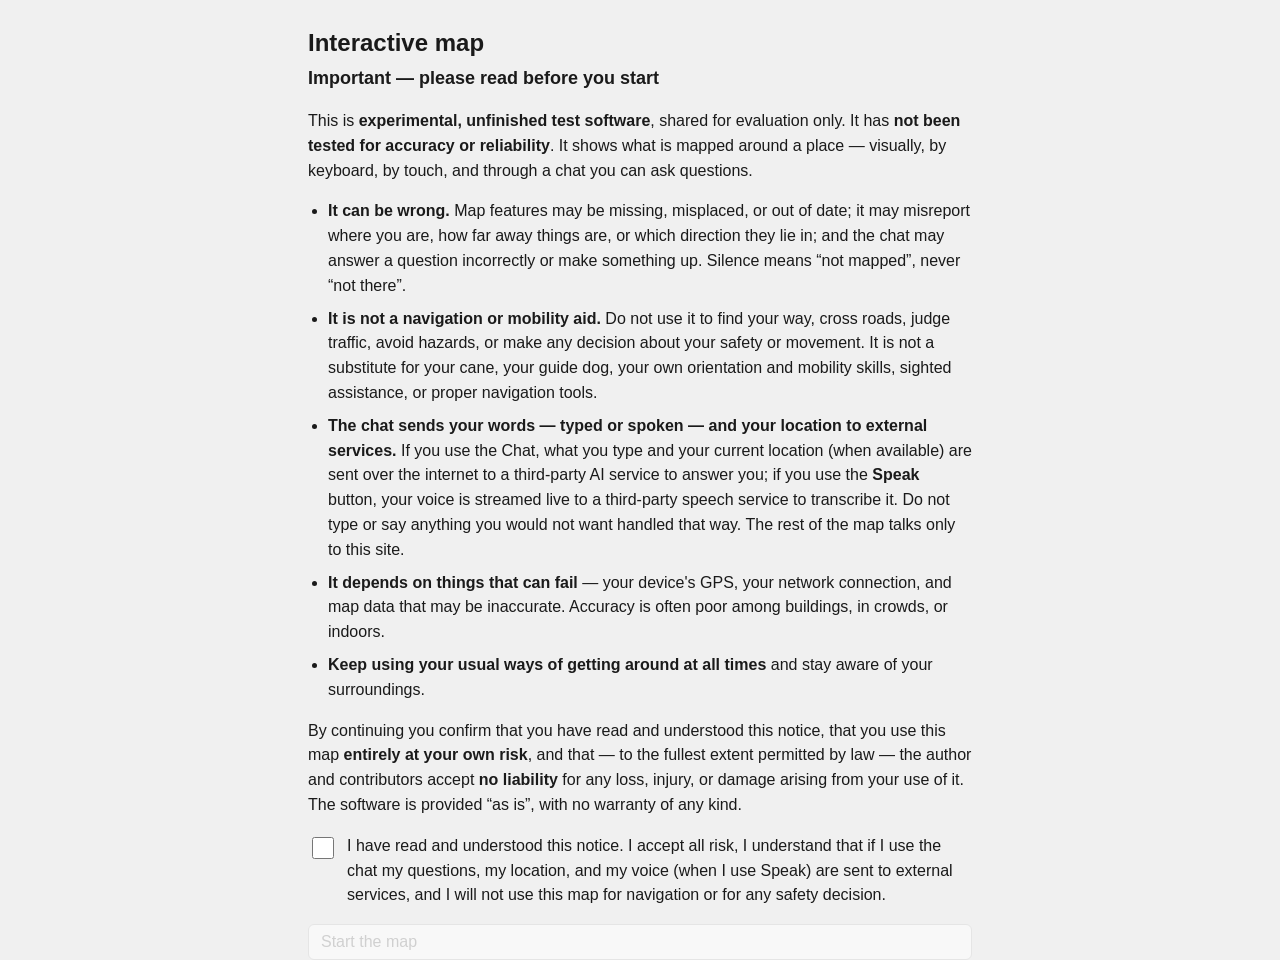
==== commit 25c487a0: "Search moves into the chat: APG combobox suggestions; the accordion retires Step 2 of chat-map integ" ====
--- a/web-app/index.html
+++ b/web-app/index.html
@@ -132,26 +132,11 @@
             </button>
 
 
-            <!-- Search Accordion -->
-            <div class="accordion-item">
-                <button class="accordion-header" aria-expanded="false" aria-controls="navigation-content" tabindex="5">
-                    <span class="icon" aria-hidden="true">🔍</span>
-                    <span class="label">Search</span>
-                    <span class="accordion-arrow">▼</span>
-                </button>
-                <div id="navigation-content" class="accordion-content" hidden>
-                    <div id="destination-search">
-                        <label for="destination-input">Search the map</label>
-                        <!-- No placeholder: muted placeholder text fails AAA 1.4.6
-                             contrast and vanishes on input. A visible hint below
-                             the field, wired with aria-describedby, replaces it. -->
-                        <input type="text" id="destination-input" aria-describedby="search-hint" tabindex="6">
-                        <button id="search-button" tabindex="7">Search</button>
-                        <span id="search-hint" class="search-hint">Find a place, address, or feature — a library, a washroom, “123 Main Street”. Tick a box to show only accessible results.</span>
-                    </div>
-                </div>
-            </div>
-            
+            <!-- Search lives in the CHAT now — typed gets combobox suggestions
+                 on the chat input (ChatSuggest.js), spoken/free-text queries
+                 ("find the accessible washrooms nearby") go through the
+                 knowledge chat. The old Search accordion is retired. -->
+
             <!-- Filter Accordion -->
             <div class="accordion-item">
                 <button class="accordion-header" aria-expanded="false" aria-controls="filter-content" tabindex="100">
@@ -357,15 +342,25 @@
             </div>
             <form id="chat-form" class="chat-form">
                 <label for="chat-input" class="chat-label">Ask about where you are, or anywhere on the map</label>
+                <!-- APG editable combobox with list autocomplete (ChatSuggest.js):
+                     typing a place name offers suggestions from the map search
+                     index; picking one goes there. An OFFER, never a gate —
+                     Enter with no active option sends the text to the chat as
+                     a question, so this one input carries everything. -->
                 <div class="chat-inputrow">
                     <input id="chat-input" class="chat-input" type="text"
+                           role="combobox" aria-autocomplete="list"
+                           aria-expanded="false" aria-controls="chat-suggest"
                            aria-describedby="chat-hint" enterkeyhint="send" tabindex="6003">
                     <button id="chat-send" class="control-button chat-btn" type="submit" tabindex="6004">Send</button>
                 </div>
+                <ul id="chat-suggest" class="chat-suggest" role="listbox"
+                    aria-label="Place suggestions" hidden></ul>
                 <p id="chat-hint" class="chat-hint">
-                    For example: &ldquo;what&rsquo;s near me?&rdquo;, &ldquo;is there
-                    a step-free caf&eacute; nearby?&rdquo;, &ldquo;what buses serve
-                    here?&rdquo;, or &ldquo;what&rsquo;s this area known for?&rdquo;
+                    For example: &ldquo;what&rsquo;s near me?&rdquo;, &ldquo;find the
+                    accessible washrooms nearby&rdquo;, or &ldquo;what&rsquo;s this
+                    area known for?&rdquo; Typing a place name offers suggestions
+                    you can pick to go there.
                 </p>
             </form>
             <section class="chat-logwrap" aria-label="Conversation">
--- a/web-app/styles/main.css
+++ b/web-app/styles/main.css
@@ -741,62 +741,6 @@
 }
 
 
-/* Navigation styles within accordion */
-
-#destination-search {
-    margin-bottom: 0.75rem;
-}
-
-#destination-search label {
-    display: block;
-    margin-bottom: 0.3rem;
-    font-weight: 600;
-    font-size: 0.9rem;
-}
-
-/* type="text" ONLY — without it this also matched the filter <input type=checkbox>
-   (ID specificity beating .search-a11y-filter input), blowing the checkbox to 100%
-   width and squeezing its label to zero (the "unlabelled checkboxes" bug). */
-#destination-search input[type="text"] {
-    width: 100%;
-    box-sizing: border-box;
-    padding: 0.55rem 0.65rem;
-    border: 1px solid #ddd;
-    border-radius: 4px;
-    font-size: 1rem;          /* readable, and avoids iOS focus-zoom */
-    margin-bottom: 0.5rem;
-}
-
-#destination-search input[type="text"]:focus {
-    outline: 3px solid #4285F4;
-    outline-offset: 2px;
-    border-color: #4285F4;
-}
-
-/* :not(.search-result) — the result list items are <button>s inside
-   #destination-search too; without this they'd inherit the blue Search-button
-   look (blue card + dark text = poor contrast). They get their own card style. */
-#destination-search button:not(.search-result) {
-    padding: 0.55rem 0.75rem;
-    background: #4285F4;
-    color: #fff;
-    border: none;
-    border-radius: 4px;
-    cursor: pointer;
-    font-size: 0.95rem;
-    width: 100%;
-    transition: background 0.2s;
-}
-
-#destination-search button:not(.search-result):hover {
-    background: #3367D6;
-}
-
-#destination-search button:not(.search-result):focus {
-    outline: 2px solid #0066ff;
-    outline-offset: 2px;
-}
-
 #directions-list {
     max-height: 200px;
     overflow-y: auto;
@@ -2092,117 +2036,55 @@
     pointer-events: none;
 }
 
-/* ---- Map search (places / POIs / addresses + accessibility filters) ---- */
-
-/* Visible hint replacing the old placeholder. Kept at a legible size with a
-   colour that clears AAA contrast on the accordion's light background — not the
-   muted grey a placeholder would be. */
-.search-hint {
-    display: block;
-    font-size: 0.8125rem;
-    line-height: 1.4;
-    color: #444;
-    margin-top: 0.125rem;
-}
-
-.search-a11y-filters {
-    border: 1px solid #ddd;
-    border-radius: 4px;
-    padding: 0.5rem 0.625rem 0.625rem;
-    margin: 0.625rem 0 0.5rem;
-}
-
-.search-a11y-filters legend {
-    font-size: 0.7rem;
-    font-weight: 600;
-    text-transform: uppercase;
-    letter-spacing: 0.03em;
-    color: #555;
-    padding: 0 0.25rem;
-}
-
-.search-a11y-filter {
-    display: flex;
-    align-items: center;
-    gap: 0.4rem;
-    padding: 0.15rem 0;
-}
-
-.search-a11y-filter input {
-    width: auto;
-    margin: 0;
-    flex: 0 0 auto;
-}
-
-/* More specific than `.accordion-content label` (whose display:block + overflow:
-   hidden is meant for the filter panel's long names, but here COLLAPSES this
-   flex-item label to nothing — the "unlabelled checkboxes" bug). Let it sit
-   inline in the row, take the remaining width, and never clip; explicit colour so
-   it survives both themes. */
-.search-a11y-filters .search-a11y-filter label {
-    display: inline;
-    overflow: visible;
-    text-overflow: clip;
-    white-space: normal;
-    flex: 1 1 auto;
-    min-width: 0;
-    margin: 0;
-    font-size: 0.9rem;
-    font-weight: 400;
-    color: #1a1a1a;
-    cursor: pointer;
-}
-
-.search-results {
+/* ---- Place suggestions: the chat input's combobox listbox (ChatSuggest) ----
+   Anchored under the input row inside the chat panel; grey borders carry the
+   non-text contrast (invert-safe). The active option is marked with the same
+   blue focus idiom as everything else, driven by aria-activedescendant (DOM
+   focus stays in the input). */
+.chat-form { position: relative; }
+.chat-suggest {
     list-style: none;
-    margin: 0;
-    padding: 0;
-    max-height: 320px;
+    margin: 0.25rem 0 0;
+    padding: 0.25rem;
+    position: absolute;
+    left: 0.75rem;
+    right: 0.75rem;
+    z-index: 10;              /* over the transcript below */
+    max-height: 14rem;
     overflow-y: auto;
-}
-
-.search-results li {
-    margin: 0 0 0.375rem;
-}
-
-.search-result {
+    background: #fff;
+    border: 2px solid #5a5a5a;
+    border-radius: 8px;
+    box-shadow: 0 4px 14px rgba(0, 0, 0, 0.18);
+}
+.chat-suggest[hidden] { display: none; }
+.chat-suggest__opt {
     display: flex;
     flex-direction: column;
-    gap: 0.15rem;
-    width: 100%;
-    text-align: start;
-    padding: 0.45rem 0.55rem;
-    background: #fff;
-    border: 1px solid #ddd;
-    border-radius: 4px;
+    gap: 0.1rem;
+    min-height: 1.75rem;      /* 24px target floor (WCAG 2.5.8) */
+    padding: 0.375rem 0.5rem;
+    border-radius: 6px;
     cursor: pointer;
+}
+.chat-suggest__opt:hover { background: #f0f4f8; }
+.chat-suggest__opt.is-active {
+    background: #e3f2fd;
+    outline: 2px solid #0066ff;
+    outline-offset: -2px;
+}
+.chat-suggest__name {
+    font-weight: 600;
     font-size: 0.875rem;
-}
-
-.search-result:hover {
-    background: #f2f6ff;
-    border-color: #4285F4;
-}
-
-.search-result:focus {
-    outline: 3px solid #4285F4;
-    outline-offset: 2px;
-    border-color: #4285F4;
-}
-
-.search-result-name {
-    font-weight: 600;
     color: #1a1a1a;
 }
-
-.search-result-detail {
-    color: #555;
-}
-
-/* Accessibility badge — dark green on pale green, comfortably above AAA
-   contrast. This is the whole point of the demo: the accessible attributes are
-   surfaced right on the result, not hidden behind a detail view. */
-.search-result-a11y {
+.chat-suggest__detail {
+    font-size: 0.8125rem;
+    color: #444;
+}
+/* Accessibility badge — dark green on pale green, comfortably above AAA.
+   The accessible attributes are surfaced right on the suggestion. */
+.chat-suggest__a11y {
     align-self: flex-start;
     margin-top: 0.1rem;
     padding: 0.05rem 0.4rem;
@@ -2212,6 +2094,17 @@
     background: #dcfce7;
     border: 1px solid #86c79b;
     border-radius: 999px;
+}
+@media (prefers-color-scheme: dark) {
+    .chat-suggest { background: #1e1e1e; border-color: #9a9a9a; }
+    .chat-suggest__opt:hover { background: #2a2a2a; }
+    .chat-suggest__opt.is-active { background: #103050; outline-color: #5b8def; }
+    .chat-suggest__name { color: #f0f0f0; }
+    .chat-suggest__detail { color: #c4c4c4; }
+}
+@media (prefers-contrast: high) {
+    .chat-suggest { border-color: #000; border-width: 3px; }
+    .chat-suggest__name, .chat-suggest__detail { color: #000; }
 }
 .poi-marker[hidden] { display: none; }
 
@@ -2232,20 +2125,6 @@
     text-overflow: clip;
 }
 
-/* Dark-mode treatment for the search panel. Placed AFTER the light-mode search
-   rules so it wins in dark: the light greys (#444 hint, #555 legend/detail, #1a1a1a
-   names) and the white result cards would otherwise read low-contrast / invisible
-   on the dark accordion. */
-@media (prefers-color-scheme: dark) {
-    .search-hint { color: #c4c4c4; }
-    .search-a11y-filters legend { color: #c4c4c4; }
-    .search-a11y-filters .search-a11y-filter label { color: #e8e8e8; }
-    .search-result { background: #2a2a2a; border-color: #444; }
-    .search-result:hover { background: #333; border-color: #5b8def; }
-    .search-result-name { color: #f0f0f0; }
-    .search-result-detail { color: #c4c4c4; }
-}
-
 .accordion-content input,
 .filter-accordion-content input {
     flex: 0 0 auto;
@@ -2448,10 +2327,14 @@
 .map-busy {
     position: absolute;
     inset: 0;
-    z-index: 70;   /* over the map, under the sidebar (90) and rose (80) */
+    /* Above ALL the map chrome — sidebar (90), chat panel (85), rose (80) —
+       the loading note must never sit half-hidden behind a panel. Only the
+       modal dialogs (1000) outrank it. */
+    z-index: 200;
     display: flex;
     align-items: center;
     justify-content: center;
+    pointer-events: none;   /* a note, not a shield — the chrome stays usable */
 }
 .map-busy[hidden] { display: none; }
 .map-busy__text {
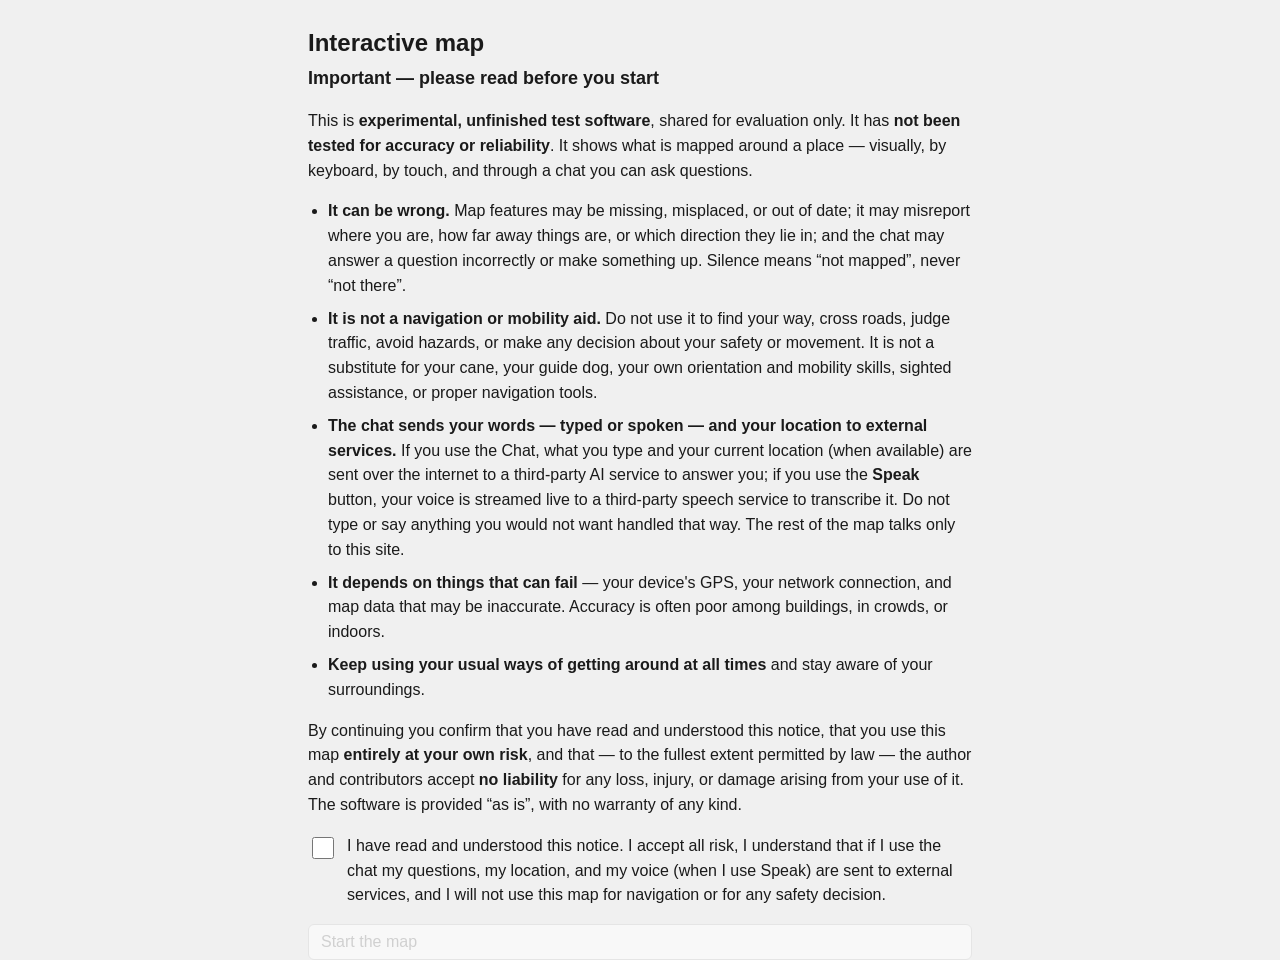
==== commit 3087d5a0: "Spoken output moves into the chat transcript; the captions panel retires One output surface: everyth" ====
--- a/web-app/index.html
+++ b/web-app/index.html
@@ -383,14 +383,9 @@
             <p>Accuracy: <span id="location-accuracy">N/A</span></p>
         </div>
 
-        <!-- Captions: the VISIBLE twin of everything spoken, for Deaf/deafened and
-             sighted users. aria-hidden so screen readers don't double-announce — the
-             speech itself comes from #map-announcements. Latest line is emphasised;
-             a short scrollback keeps the last few so you can re-read what just went by. -->
-        <div id="captions-panel" class="captions-panel" aria-hidden="true">
-            <h2 class="captions-title">Spoken</h2>
-            <ol id="captions-log" class="captions-log"></ol>
-        </div>
+        <!-- The visible twin of everything spoken lives in the CHAT transcript
+             (announcement-styled entries) — the old bottom-of-page captions
+             panel is retired: one output surface, actually on screen. -->
     </main>
 
     <div id="debug-panel" class="debug-panel" style="display: none;">
--- a/web-app/styles/main.css
+++ b/web-app/styles/main.css
@@ -2231,52 +2231,6 @@
     #map-tiles g.road-casings [stroke]:not([stroke="none"]) {
         stroke: #1a1a1a;
     }
-}
-
-/* ── Captions panel: the visible twin of everything spoken ─────────────────────
-   Soft fill + a strong GREY border so the boundary survives macOS Invert Colours
-   (colour edges flip hue and lose contrast; a grey luminance edge doesn't). The
-   latest line is emphasised; older lines stay at body legibility (never shrink
-   below body — re-reading what just went by is exactly when legibility matters). */
-.captions-panel {
-    margin-top: 0.75rem;
-    padding: 0.625rem 0.75rem;
-    background: #f4f6f8;
-    border: 2px solid #5a5a5a;
-    border-radius: 6px;
-}
-.captions-title {
-    margin: 0 0 0.375rem;
-    font-size: 0.8125rem;
-    font-weight: 700;
-    text-transform: uppercase;
-    letter-spacing: 0.04em;
-    color: #2a2a2a;
-}
-.captions-log {
-    list-style: none;
-    margin: 0;
-    padding: 0;
-    display: flex;
-    flex-direction: column;
-    gap: 0.3rem;
-    max-height: 9rem;
-    overflow-y: auto;
-}
-.captions-log li {
-    margin: 0;
-    font-size: 1rem;
-    line-height: 1.35;
-    color: #3a3a3a;            /* recent lines: comfortably past AAA 7:1 on the fill */
-}
-.captions-log li:last-child {
-    color: #111;
-    font-weight: 600;          /* the just-spoken line stands out */
-}
-.captions-log:empty::after {
-    content: "Spoken descriptions appear here.";
-    color: #555;
-    font-size: 0.9375rem;
 }
 
 /* ── Detailed surroundings modal ─────────────────────────────────────────────
@@ -2508,14 +2462,6 @@
 body.chat-split .location-info {
     bottom: calc(var(--chat-split-h, 40vh) + 2.25rem);
 }
-/* The captions panel lives below the fold (scroll to read) — keep it there,
-   out of the flex flow, or it would squeeze the map. */
-body.chat-split .captions-panel {
-    position: absolute;
-    top: 100%;
-    left: 0;
-    right: 0;
-}
 .chat-msg {
     margin: 0.375rem 0;
 }
@@ -2535,6 +2481,24 @@
 }
 .chat-msg--bot .chat-msg__text {
     margin-right: 1.5rem;
+}
+/* Map announcements (the visible twin of everything spoken — hover, proximity,
+   status). Styled APART from conversation turns: no card, muted-but-AAA text,
+   a grey left rule as the invert-safe marker. */
+.chat-msg--announce .chat-msg__text {
+    background: transparent;
+    border: none;
+    border-left: 3px solid #767676;
+    border-radius: 0;
+    padding: 0.125rem 0.625rem;
+    color: #333;
+    font-size: 0.8125rem;
+}
+@media (prefers-color-scheme: dark) {
+    .chat-msg--announce .chat-msg__text { color: #c9c9c9; border-left-color: #9a9a9a; }
+}
+@media (prefers-contrast: high) {
+    .chat-msg--announce .chat-msg__text { color: #000; border-left-color: #000; }
 }
 .chat-label {
     display: block;
@@ -2594,10 +2558,7 @@
 .detail-modal__close:focus { outline: 2px solid #0066ff; outline-offset: 2px; }
 
 @media (prefers-contrast: high) {
-    .captions-panel,
     .detail-modal__panel { border-color: #000; border-width: 3px; }
-    .captions-log li { color: #000; }
-    .captions-log li:last-child { color: #000; }
     .detail-modal { background: rgba(0, 0, 0, 0.7); }
     .detail-modal__close { border-color: #000; color: #000; }
     .chat-panel { border-color: #000; border-width: 3px; }
